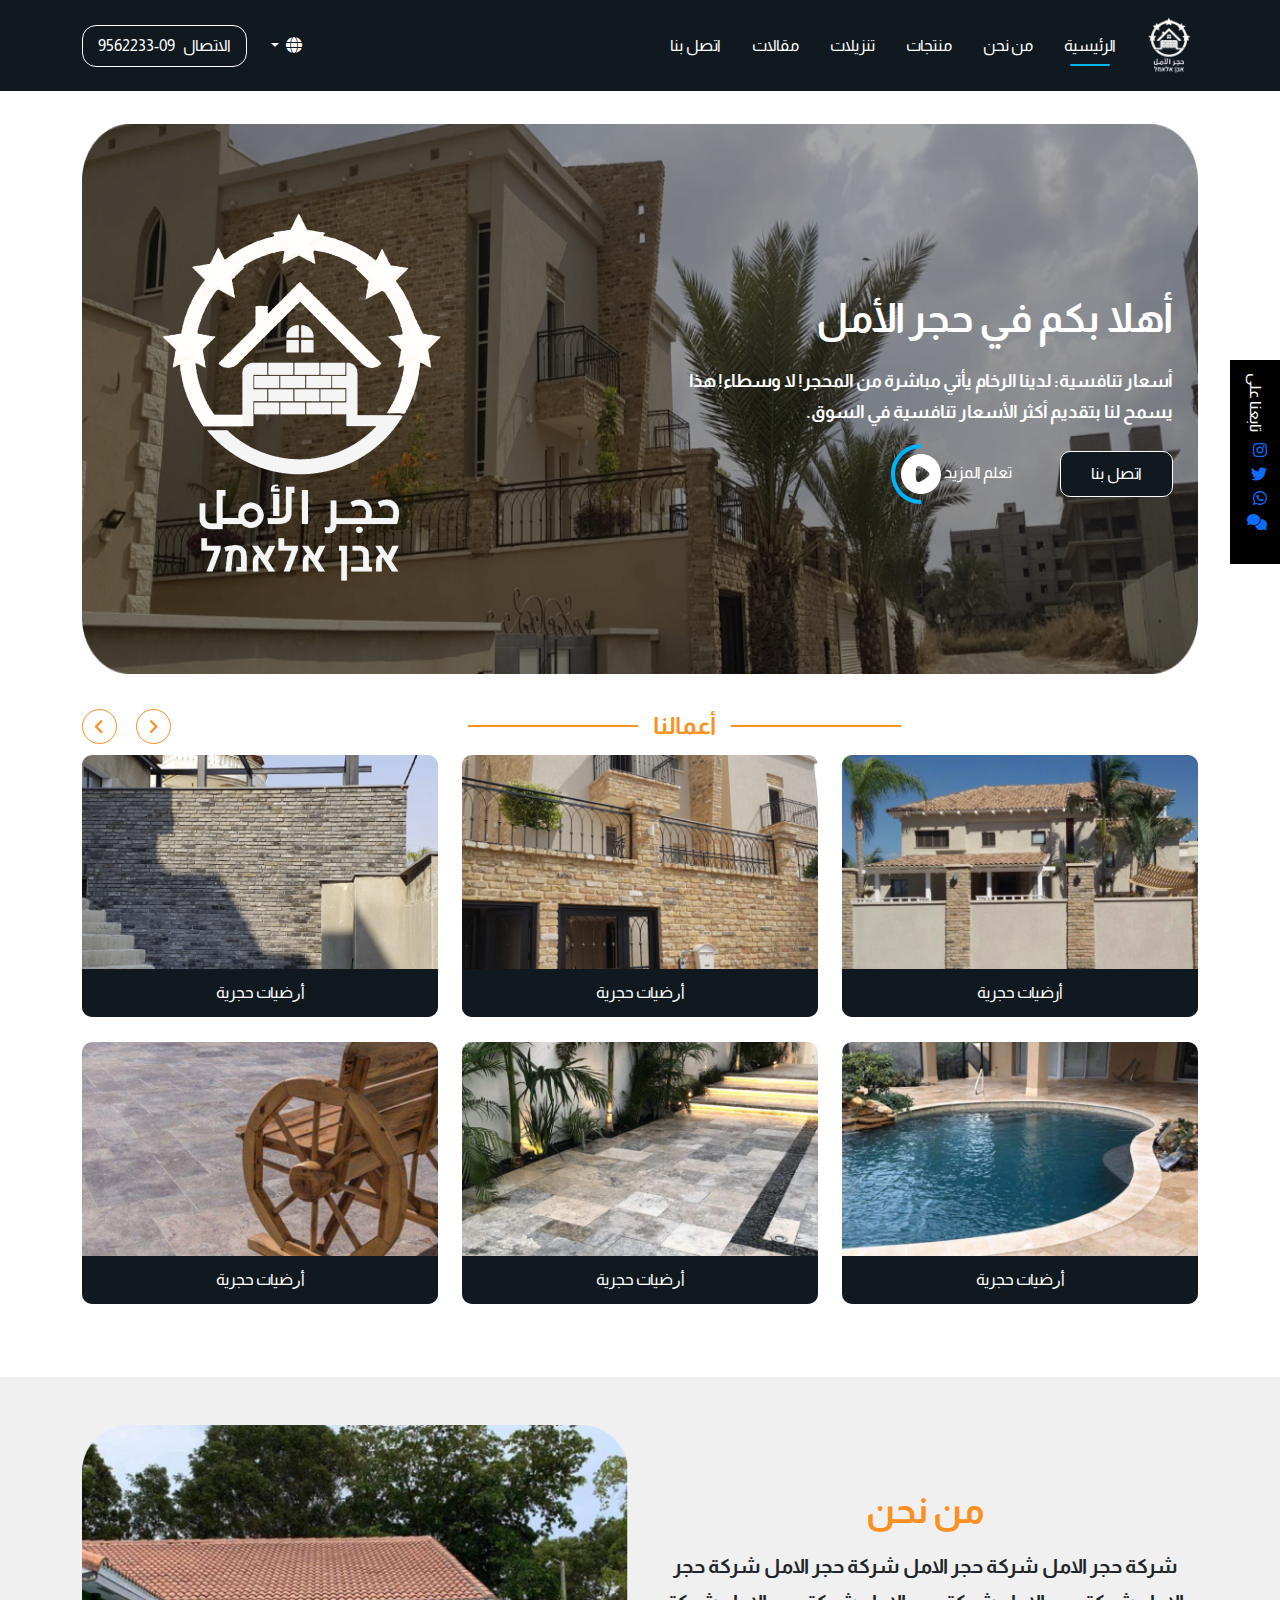
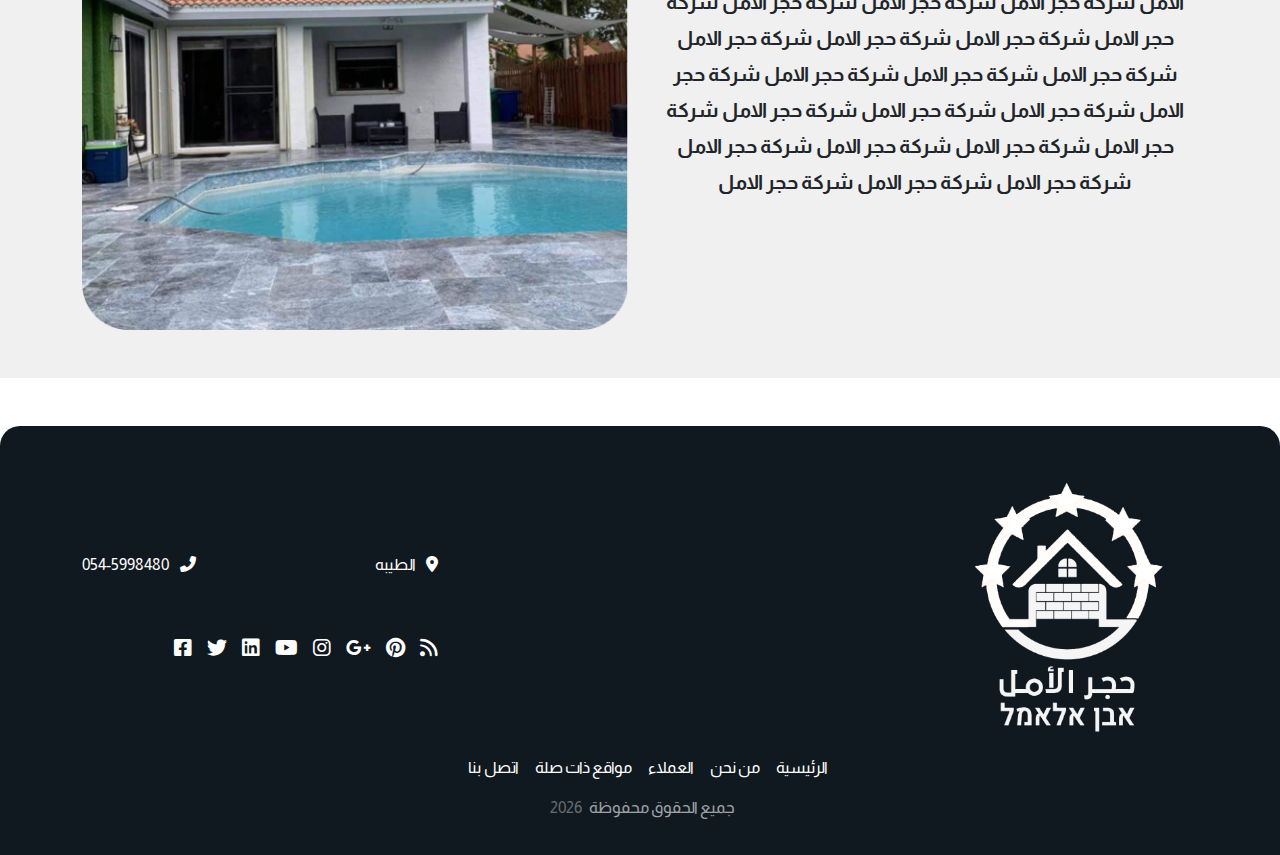
==== index.html @ 5de9606b "new" ====
<!DOCTYPE html>
<html lang="ar">

<head>
    <meta charset="UTF-8">
    <meta http-equiv="X-UA-Compatible" content="IE=edge">
    <meta name="viewport" content="width=device-width, initial-scale=1.0">
    <title>حجر الأمل</title>
    <link rel="stylesheet" href="css/all.min.css">
    <link rel="stylesheet" href="css/bootstrap.rtl.min.css">
    <link rel="stylesheet" href="css/style.css">
</head>

<body>


    <!--  ==================== Fixed Follow Menu ===================== -->
    <div class="follow-menu">
        <span>تابعنا على</span>
        <ul>
            <li><a href="#"><i class="fab fa-instagram"></i></a></li>
            <li><a href="#"><i class="fab fa-twitter"></i></a></li>
            <li><a href="#"><i class="fab fa-whatsapp"></i></a></li>
            <li><a href="#"><i class="fas fa-comments"></i></a></li>
        </ul>
    </div>

    <!-- ================================ Navbar ================================ -->

    <nav class="navbar navbar-expand-lg fixed-top">
        <div class="container">
            <a href="#" class="navbar-brand">
                <img src="images/navbar_logo.png" alt="">
            </a>
            <button class="navbar-toggler" type="button" data-bs-toggle="collapse" data-bs-target="#navbar"
                aria-controls="navbarSupportedContent" aria-expanded="false" aria-label="Toggle navigation">
                <i class="fas fa-bars text-white"></i>
            </button>
            <div class="collapse navbar-collapse text-lg-start text-center py-3" id="navbar">
                <ul class="navbar-nav">
                    <li class="nav-item"><a href="index.html" class="nav-link active">الرئيسية</a></li>
                    <li class="nav-item"><a href="#" class="nav-link">من نحن</a></li>
                    <li class="nav-item"><a href="#" class="nav-link">منتجات</a></li>
                    <li class="nav-item"><a href="#" class="nav-link">تنزيلات</a></li>
                    <li class="nav-item"><a href="#" class="nav-link">مقالات</a></li>
                    <li class="nav-item"><a href="#" class="nav-link">اتصل بنا</a></li>
                </ul>
                <ul class="navbar-nav ms-lg-auto ms-0 align-items-center">
                    <div class="langs-drop-btn dropdown me-lg-4 me-0  my-lg-0 my-3">
                        <span class="dropdown-toggle" data-bs-toggle="dropdown" id="dropdown-lang">
                            <i class="fa-solid fa-globe"></i>
                        </span>
                        <ul class="langs-drop-list dropdown-menu" aria-labelledby="dropdown-lang">
                            <li><a href="#" class="dropdown-item">ar</a></li>
                            <li><a href="#" class="dropdown-item">En</a></li>
                        </ul>
                    </div>
                    <div class="tel-contact">
                        <span class="me-2">الاتصال</span><span>09-9562233</span>
                    </div>
                </ul>
            </div>
        </div>
    </nav>

    <!-- ======================= Header ======================== -->
    <div class="container">
        <header class="header my-4">
            <div class="row align-items-center ">
                <div class="col-12 col-lg-6">
                    <div class="header-text text-lg-start text-center">
                        <h1 class="text-white fw-bold mb-4">
                            أهلا بكم في حجر الأمل
                        </h1>
                        <p class="text-white">
                            أﺳﻌﺎر ﺗﻨﺎﻓﺴﻴﺔ: ﻟﺪﻳﻨﺎ اﻟﺮﺧﺎم ﻳﺄﺗﻲ ﻣﺒﺎﺷﺮة ﻣﻦ اﻟﻤﺤﺠﺮ!
                            ﻟﺎ وﺳﻄﺎء! ﻫﺬا ﻳﺴﻤﺢ ﻟﻨﺎ ﺑﺘﻘﺪﻳﻢ أﻛﺜﺮ
                            اﻟﺄﺳﻌﺎر ﺗﻨﺎﻓﺴﻴﺔ ﻓﻲ اﻟﺴﻮق.
                        </p>
                        <div class="d-flex header-links justify-content-lg-start justify-content-center align-items-center ">
                            <a href="#" class="me-5">اتصل بنا</a>
                            <a href="#">
                                <span>ﺗﻌﻠﻢ اﻟﻤﺰﻳﺪ</span>
                                <img src="images/learn_more_icon.svg" alt="">
                            </a>
                        </div>
                    </div>
                </div>
                <div class="col-12 col-lg-6">
                    <div class="header-image ">
                        <img src="images/hero_header.png" class="ms-lg-auto ms-0 d-block" alt="">
                    </div>
                </div>
            </div>
        </header>
    </div>


    <!-- ======================== Our Work ======================= -->
    <div class="our-work my-4">
        <div class="container">
            <div class="d-flex flex-md-row flex-column align-items-center ">
                <h3 class="d-flex align-items-center justify-content-center">
                    أعمالنا
                </h3>
                <div class="next-prev-icons my-md-0 my-3">
                    <a href="#" class="me-3"><i class="fa-solid fa-angle-right"></i></a>
                    <a href="#"><i class="fa-solid fa-angle-left"></i></a>
                </div>
            </div>
            <div class="row justify-content-center align-items-center">
                <div class="col-12 col-md-6 col-lg-4">
                    <div class="our-work-box">
                        <img src="images/our_work1.png" alt="">
                        <p>أرضيات ﺣﺠﺮﻳﺔ</p>
                    </div>
                </div>
                <div class="col-12 col-md-6 col-lg-4">
                    <div class="our-work-box">
                        <img src="images/our_work2.png" alt="">
                        <p>أﺭﺿﻴﺎت ﺣﺠﺮﻳﺔ</p>
                    </div>
                </div>
                <div class="col-12 col-md-6 col-lg-4">
                    <div class="our-work-box">
                        <img src="images/our_work3.png" alt="">
                        <p>أﺭﺿﻴﺎت ﺣﺠﺮﻳﺔ</p>
                    </div>
                </div>
                <div class="col-12 col-md-6 col-lg-4">
                    <div class="our-work-box">
                        <img src="images/our_work4.png" alt="">
                        <p>أﺭﺿﻴﺎت ﺣﺠﺮﻳﺔ</p>
                    </div>
                </div>
                <div class="col-12 col-md-6 col-lg-4">
                    <div class="our-work-box">
                        <img src="images/our_work5.png" alt="">
                        <p>أﺭﺿﻴﺎت ﺣﺠﺮﻳﺔ</p>
                    </div>
                </div>
                <div class="col-12 col-md-6 col-lg-4">
                    <div class="our-work-box">
                        <img src="images/our_work6.png" alt="">
                        <p>أﺭﺿﻴﺎت ﺣﺠﺮﻳﺔ</p>
                    </div>
                </div>
            </div>
        </div>
    </div>


    <!-- ========================= About Us =========================== -->
    <div class="about-us my-5 py-5">
        <div class="container">
            <div class="row">
                <div class="col-12 col-md-6">
                    <div class="about-us-text text-center">
                        <h3 class="mt-5 pt-3 mb-3">
                            من نحن
                        </h3>
                        <p>
                            ﺷﺮﻛﺔ ﺣﺠﺮ اﻟﺎﻣﻞ ﺷﺮﻛﺔ ﺣﺠﺮ اﻟﺎﻣﻞ ﺷﺮﻛﺔ ﺣﺠﺮ اﻟﺎﻣﻞ ﺷﺮﻛﺔ ﺣﺠﺮ اﻟﺎﻣﻞ ﺷﺮﻛﺔ ﺣﺠﺮ اﻟﺎﻣﻞ ﺷﺮﻛﺔ ﺣﺠﺮ اﻟﺎﻣﻞ
                            ﺷﺮﻛﺔ ﺣﺠﺮ اﻟﺎﻣﻞ ﺷﺮﻛﺔ ﺣﺠﺮ اﻟﺎﻣﻞ ﺷﺮﻛﺔ ﺣﺠﺮ اﻟﺎﻣﻞ ﺷﺮﻛﺔ ﺣﺠﺮ اﻟﺎﻣﻞ ﺷﺮﻛﺔ ﺣﺠﺮ اﻟﺎﻣﻞ ﺷﺮﻛﺔ ﺣﺠﺮ اﻟﺎﻣﻞ
                            ﺷﺮﻛﺔ ﺣﺠﺮ اﻟﺎﻣﻞ ﺷﺮﻛﺔ ﺣﺠﺮ اﻟﺎﻣﻞ ﺷﺮﻛﺔ ﺣﺠﺮ اﻟﺎﻣﻞ ﺷﺮﻛﺔ ﺣﺠﺮ اﻟﺎﻣﻞ ﺷﺮﻛﺔ ﺣﺠﺮ اﻟﺎﻣﻞ ﺷﺮﻛﺔ ﺣﺠﺮ اﻟﺎﻣﻞ
                            ﺷﺮﻛﺔ ﺣﺠﺮ اﻟﺎﻣﻞ ﺷﺮﻛﺔ ﺣﺠﺮ اﻟﺎﻣﻞ ﺷﺮﻛﺔ ﺣﺠﺮ اﻟﺎﻣﻞ ﺷﺮﻛﺔ ﺣﺠﺮ اﻟﺎﻣﻞ ﺷﺮﻛﺔ ﺣﺠﺮ اﻟﺎﻣﻞ ﺷﺮﻛﺔ ﺣﺠﺮ اﻟﺎﻣﻞ
                            ﺷﺮﻛﺔ ﺣﺠﺮ اﻟﺎﻣﻞ
                        </p>
                    </div>
                </div>
                <div class="col-12 col-md-6 align-self-center">
                    <div class="about-us-image">
                        <img src="images/aboutus_hero.png" alt="">
                    </div>
                </div>
            </div>
        </div>
    </div>

    <!-- ========================== Footer ============================= -->
    <footer class="footer mt-5 ">
        <div class="container">
            <div class="row align-items-center">
                <div class="col-12 col-lg-3">
                    <img src="images/hero_header.png"  class="footer-logo" alt="">
                </div>
                <div class="col-12 col-lg-4  ms-auto">
                    <div class="contact-social">
                        <div class="address text-white d-flex flex-md-row flex-column">
                            <div>
                                <i class="fas fa-location-dot me-2"></i>
                                <span>الطيبه</span>
                            </div>
                            <div class="ms-md-auto  my-3 my-md-0">
                                <i class="fas fa-phone-flip me-2"></i>
                                <span>
                                    054-5998480
                                </span>
                            </div>
                        </div>
                        <div class="social-icons-footer mt-5 pt-2">
                            <a href="#"><i class="fas fa-rss"></i></a>
                            <a href="#"><i class="fab fa-pinterest"></i></a>
                            <a href="#"><i class="fab fa-google-plus-g"></i></a>
                            <a href="#"><i class="fab fa-instagram"></i></a>
                            <a href="#"><i class="fab fa-youtube"></i></a>
                            <a href="#"><i class="fab fa-linkedin"></i></a>
                            <a href="#"><i class="fab fa-twitter"></i></a>
                            <a href="#"><i class="fab fa-facebook-square"></i></a>
                        </div>
                    </div>
                </div>
            </div>
            <div class="footer-nav-list ">
                <ul class="d-flex flex-md-row flex-column justify-content-center">
                    <li class="me-md-3 me-0  mt-lg-0 mt-3"><a href="#">الرئيسية </a></li>
                    <li  class="me-md-3 me-0 mt-lg-0 mt-3"><a href="#">من نحن </a></li>
                    <li  class="me-md-3 me-0 mt-lg-0 mt-3"><a href="#">العملاء</a></li>
                    <li  class="me-md-3 me-0 mt-lg-0 mt-3"><a href="#">مواقع ذات صلة</a></li>
                    <li  class="me-md-3 me-0 mt-lg-0 mt-3"><a href="#">اتصل بنا</a></li>
                </ul>
            </div>
            <div class="copyrights text-center text-white">
                <span>
                    جميع الحقوق محفوظة <span id="this-year" class="mx-1"></span>
                </span>
            </div>
        </div>
    </footer>

    <script src="js/bootstrap.min.js"></script>
    <script src="js/script.js"></script>
</body>

</html>
---- css/style.css ----
/* ======================= Fonts ========================== */
@font-face {
  font-family: "Almarai";
  src: url("../fonts/Almarai-Bold.woff2") format("woff2"),
    url("../fonts/Almarai-Bold.woff") format("woff");
  font-weight: bold;
  font-style: normal;
  font-display: swap;
}

@font-face {
  font-family: "Almarai";
  src: url("../fonts/Almarai-ExtraBold.woff2") format("woff2"),
    url("../fonts/Almarai-ExtraBold.woff") format("woff");
  font-weight: 900;
  font-style: normal;
  font-display: swap;
}

@font-face {
  font-family: "Almarai";
  src: url("../fonts/Almarai-Light.woff2") format("woff2"),
    url("../fonts/Almarai-Light.woff") format("woff");
  font-weight: 300;
  font-style: normal;
  font-display: swap;
}

@font-face {
  font-family: "Almarai";
  src: url("../fonts/Almarai-Regular.woff2") format("woff2"),
    url("../fonts/Almarai-Regular.woff") format("woff");
  font-weight: normal;
  font-style: normal;
  font-display: swap;
}

* {
  margin: 0;
  padding: 0;
  box-sizing: border-box;
}

body {
  direction: rtl;
  font-family: "almarai" , "sans-serif";
  padding-top: 100px; 

}

img {
  max-width: 100%;
}

input:focus,
textarea:focus,
select:focus {
  outline: none;
}

ul {
  list-style: none;
  padding: 0;
}

a {
  text-decoration: none;
}


/* ================= Fixed Follow Menu ================== */
.follow-menu{
  position: fixed;
  right:0;
  background-color: #000000;
  color:#fff;
  padding:13px;
  right:0;
  top:40%;

}

.follow-menu span{
  writing-mode: vertical-lr;
}
/* ================= Navbar ================== */
.navbar{
  background-color: #101820;
  color:#fff;
}

.navbar-brand img{
  width:58px;
}

.navbar-toggler:focus{
  box-shadow: none;
}

.nav-link{
  color:#fff;
  transition: 0.4s color;
  position: relative;
}

.nav-link:focus{
  color: #fff;
}

.nav-link:hover{
  color:#FA9021
}

@media(max-width:767px){
  .nav-item:not(:last-of-type) .nav-link{
    margin-bottom: 15px;
  }
}

@media(min-width:768px){
  .nav-item:not(:last-of-type) .nav-link{
    margin-left: 15px;
  }
}


.nav-link.active::after{
  content:"";
  width:40px;
  height: 2px;
  border-radius: 2px;
  background-color: #00B3FF;
  position: absolute;
  display: block;
  left:50%;
  bottom: 0px;
  transform: translateX(-50%);
}

.langs-drop-btn span{
  cursor: pointer;
}


.langs-drop-list{
  right:auto !important;
  left: 50%;
  transform: translateX(-50%);
}


.dropdown-menu{
  background-color: #101820;
  color:#fff;
  box-shadow: 0 0 10px rgba(255, 255, 255, 0.164);
}

@media(max-width:991px){
  .navbar-nav .dropdown-menu{
    position: absolute;
  }
}

.dropdown-toggle{
  transition: 0.2s ;
}

.dropdown-toggle:hover{
  color:#FA9021
}

.dropdown-item{
  transition: 0.2s;
  color:#fff;
}

.dropdown-item:focus,.dropdown-item:hover{
  color:#fff;
  background-color: #FA9021;
}

.tel-contact{
  border: 1px solid #fff;
  border-radius: 14px;
  padding:8px 15px;
}


/* =================== Header ===================== */


.header{
  background: url("../images/header_back.png") no-repeat ;
  background-size: 100% 100%;
  padding: 25px;
}

@media(max-width:991px){
  .header{
    border-radius: 100px;
    padding: 32px;
  }
}

.header .row{
  min-height: 500px;
}

.header-text p{
  line-height: 1.7;
  font-size: 18px;
  font-weight: 700;
}

.header-links a{
  color:#fff
}

.header-links a:first-of-type{
  background-color: #101820;;
  border:1px solid #fff;
  border-radius: 10px;
  padding:10px 30px;
  transition: 0.2s;
}

.header-links a:first-of-type:hover{
  background-color: #FA9021;
}

/* =========================  Our Work ====================== */


.our-work h3{
  color:#FA9021;
  font-weight: 700;
  font-size: 24px;
  margin:14px auto;
  
}

.our-work h3::before,.our-work h3::after{
  content:"";
  width:170px;
  height: 2px;
  max-width: 95%;
  background-color: #FA9021;
  margin:0 15px
}

.next-prev-icons a{
  color:#FA9021;
  width:35px;
  height:35px;
  display: inline-flex;
  border-radius: 50%;
  border: 1px solid #FA9021;
  align-items: center;
  justify-content: center;
  font-size: 17px;
}

.our-work-box{
  position: relative;
  overflow: hidden;
  border-radius: 10px;
  margin-bottom: 25px;
}

.our-work-box img{
  max-height: 100%;
  width: 100%;
}

.our-work-box p{
  position: absolute;
  bottom:-16px;
  background-color: #101820;
  padding:12px;
  color:#fff;
  text-align: center;
  width:100%;
}


/* ========================== About US ===================== */
.about-us{
  background: rgb(221 220 220 / 44%);
}

.about-us-text h3{
  color:#FA9021;
  font-size: 36px;
  font-weight: 700;
}

.about-us-text p{
  line-height: 1.8;
  font-size: 20px;
  font-weight: 700;
}

/* =========================== Footer ==================== */
.footer{
  background-color: #101820;
  border-radius: 20px 20px 0 0 ;
  padding:35px 20px
}

@media(max-width:767px){
  .footer-logo{
    margin:10px auto;
    width:220px;
  }
}

.footer-logo{
  display: block;
}




.footer  a{
  color:#fff;
}

.social-icons-footer a {
  font-size: 20px;
  transition: 0.2s;
}

.social-icons-footer a:hover{
  color:#FA9021
}

.social-icons-footer a:not(:last-of-type){
  margin-left: 12px;
}

.copyrights span{
  opacity: 60%;
  color:#fff;
}


/* =========================== Contact Page ======================= */




.contact h2{
  font-weight: 700;
  font-size: 30px;
}

@media(max-width:767px){
  .contact h2{
    font-size: 22px;
    white-space: nowrap;
  }
}

.contact h2::before, .contact h2::after{
  content:"";
  display: block;
  height: 1.5px;
  background-color: #000000;
  width:40%
}

.contact h2::before{
  margin-left: auto;
}


.contact h2::after{
  margin-right: auto;
}

@media(max-width:767px){
  .contact-box{
    max-width: 92%;
    margin-right: auto;
    margin-left: auto;
  }
}

.contact-box{
  max-width:940px
}

.contact-form{
  width:95%;
  margin-top: 35px;
  margin-right: auto;
  margin-left: auto;
}

.contact-means{
  width:95%;
  margin-right: auto;
  margin-left: auto;
}

.contact-form input , .contact-form label , .contact-form select   ,.contact-form textarea {
  display: block;
  width:100%;
  margin-bottom: 15px;
}

.contact-form label{
  margin-bottom: 5px;
  font-weight: 700;
  font-size: 16px;
}

.contact-form select , .contact-form input   , .contact-form textarea{
  padding:7px 12px;
  border:1px solid #C4C4C4;
  border-radius: 7px;
}

.contact-form textarea{
  min-height: 100px;
  resize: none;
  overflow-y: auto;
}

.contact-form button{
  color:#fff;
  display: block;
  width:100%;
  background-color: #000000;
  font-size: 18px;
  font-weight: 700;
  border:1px solid #000;
  padding:7px 0;
  border-radius: 3px;
  transition: 0.3s ;
  margin-top: 30px;
}

.contact-form button:hover{
  background-color: #fff;
  color:#000;
}

.contact-means h4{
  font-size: 20px;
  font-weight: 700;
  margin-bottom: 15px;
}

.contact-means li{
  margin-bottom: 13px;
}


.contact-means ul i{
  margin-left: 14px;
  width: 45px;
  height: 45px;
  border-radius: 50%;
  background-color: #F3F3F3;
  display: inline-flex;
  align-items: center;
  justify-content: center;
  font-size: 20px;
}

.contact-means ul span{
  font-size: 18px;
  font-weight: 400;
}

.location-map{
  border-radius: 15px;
  height: 250px;
}


/* ====================== Products page ======================= */


.products h2{
  font-size: 64px;
  font-weight: 700;
}

p.products-desc-text{
  font-size: 18px;
  font-weight: 700;
}

.carousel-inner{
  border-radius: 15px;
}

.carousel-control-prev,.carousel-control-next{
  background-color: #C4C4C4;
  width:40px;
  height:40px;
  border-radius: 50%;
  top: 50%;
  transform: translateY(-50%);
}


.carousel-control-prev{
  right: 10px;
}

.carousel-control-next{
  left: 10px;
}


.more-example-box{
  height: 260px;
  margin-bottom: 30px;
}

.more-example-box img{
  min-height: 100%;
}
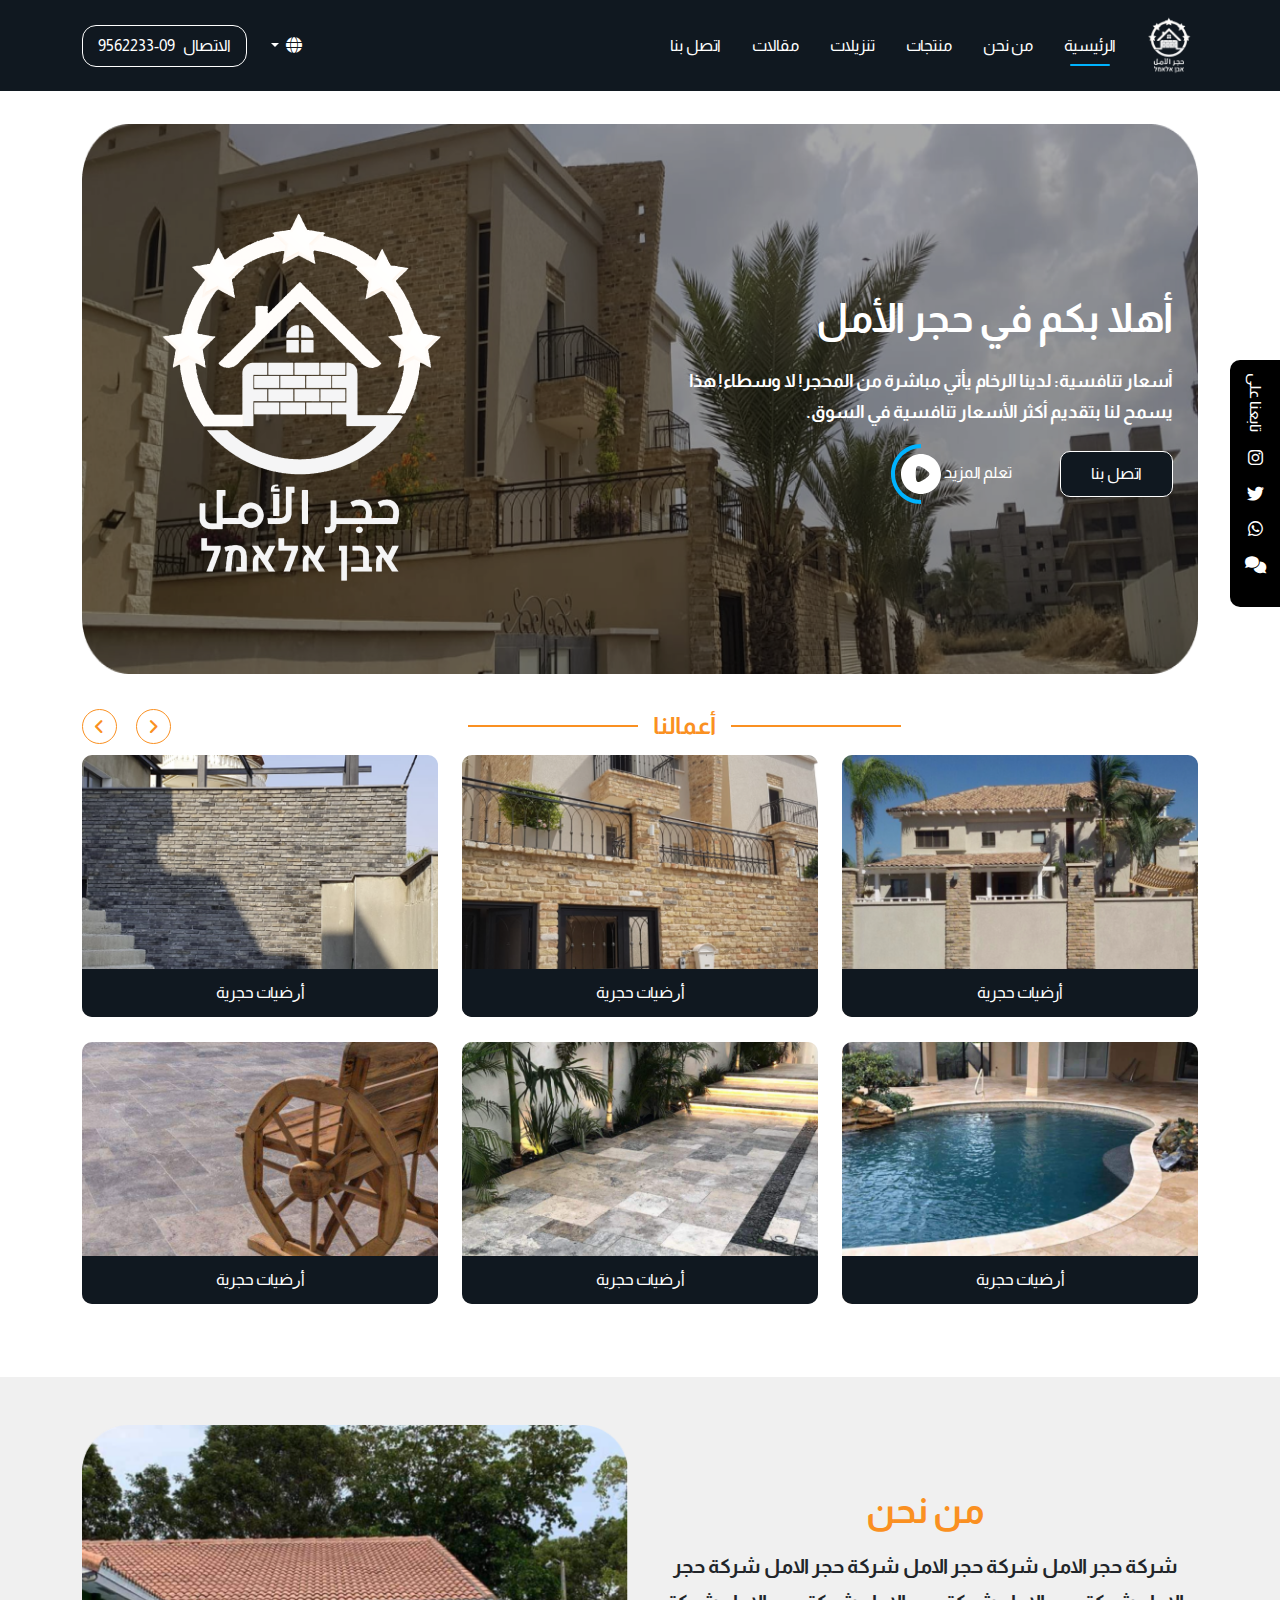
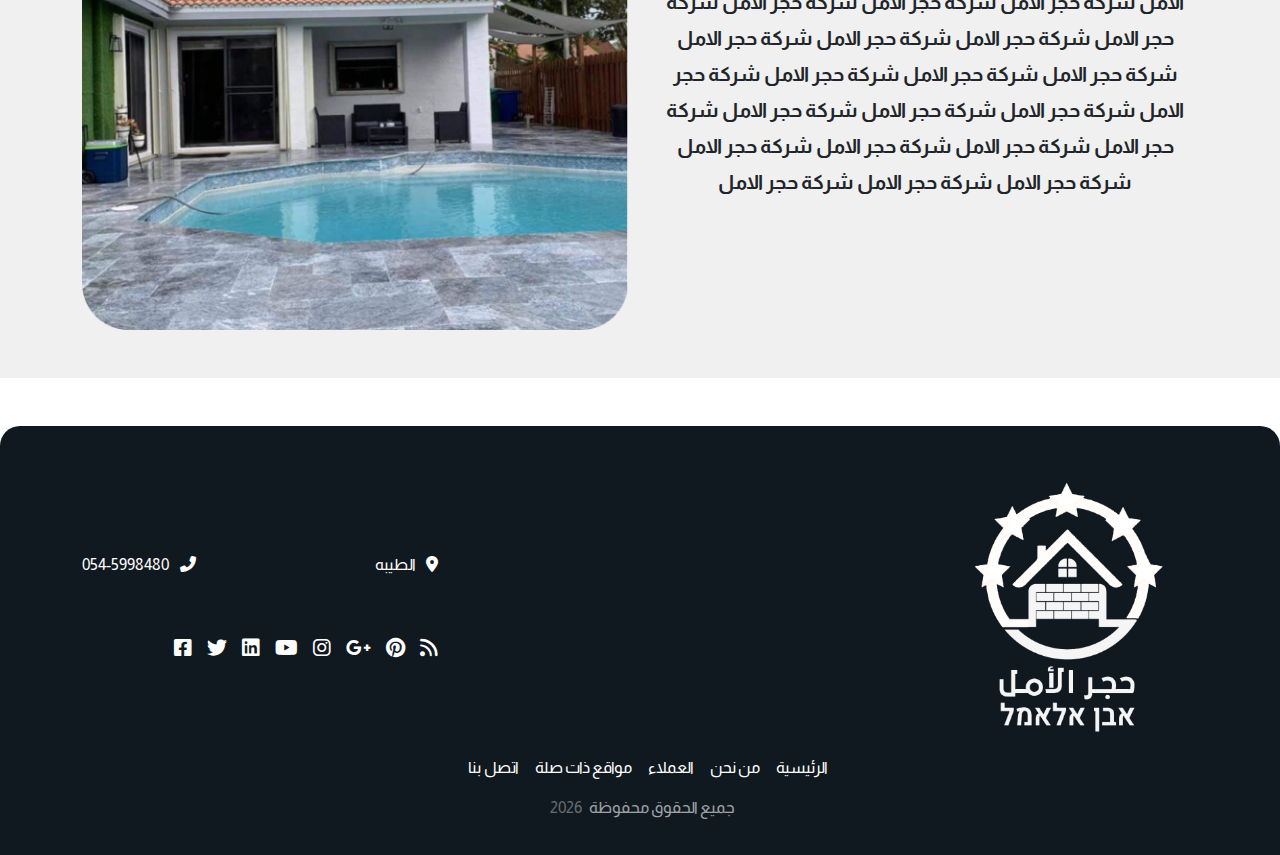
==== commit 7c33775a: "new" ====
--- a/index.html
+++ b/index.html
@@ -36,7 +36,7 @@
                 aria-controls="navbarSupportedContent" aria-expanded="false" aria-label="Toggle navigation">
                 <i class="fas fa-bars text-white"></i>
             </button>
-            <div class="collapse navbar-collapse text-lg-start text-center py-3" id="navbar">
+            <div class="collapse navbar-collapse text-lg-start text-center " id="navbar">
                 <ul class="navbar-nav">
                     <li class="nav-item"><a href="index.html" class="nav-link active">الرئيسية</a></li>
                     <li class="nav-item"><a href="#" class="nav-link">من نحن</a></li>
--- a/css/style.css
+++ b/css/style.css
@@ -71,17 +71,42 @@
 /* ================= Fixed Follow Menu ================== */
 .follow-menu{
   position: fixed;
-  right:0;
+  border-radius: 10px 0px 0px 10px;
   background-color: #000000;
-  color:#fff;
-  padding:13px;
-  right:0;
-  top:40%;
-
+  color: #fff;
+  padding: 13px;
+  right: 0;
+  top: 40%;
+  display: flex;
+  flex-direction: column;
+  justify-content: center;
+  z-index: 333;
 }
 
 .follow-menu span{
   writing-mode: vertical-lr;
+  margin-bottom: 14px;
+}
+
+
+
+.follow-menu ul{
+  display: flex;
+  flex-direction: column;
+  justify-content: center;
+  text-align: center;
+}
+
+.follow-menu a{
+  color:#fff;
+  font-size: 17px;
+  display: block;
+}
+
+
+
+.follow-menu ul li:not(:last-of-type) a{
+  padding-bottom: 10px;
 }
 /* ================= Navbar ================== */
 .navbar{
@@ -239,6 +264,8 @@
   
 }
 
+
+
 .our-work h3::before,.our-work h3::after{
   content:"";
   width:170px;
@@ -246,6 +273,12 @@
   max-width: 95%;
   background-color: #FA9021;
   margin:0 15px
+}
+
+@media(max-width:767px){
+  .our-work h3::before,.our-work h3::after{
+    display: none;
+  }
 }
 
 .next-prev-icons a{
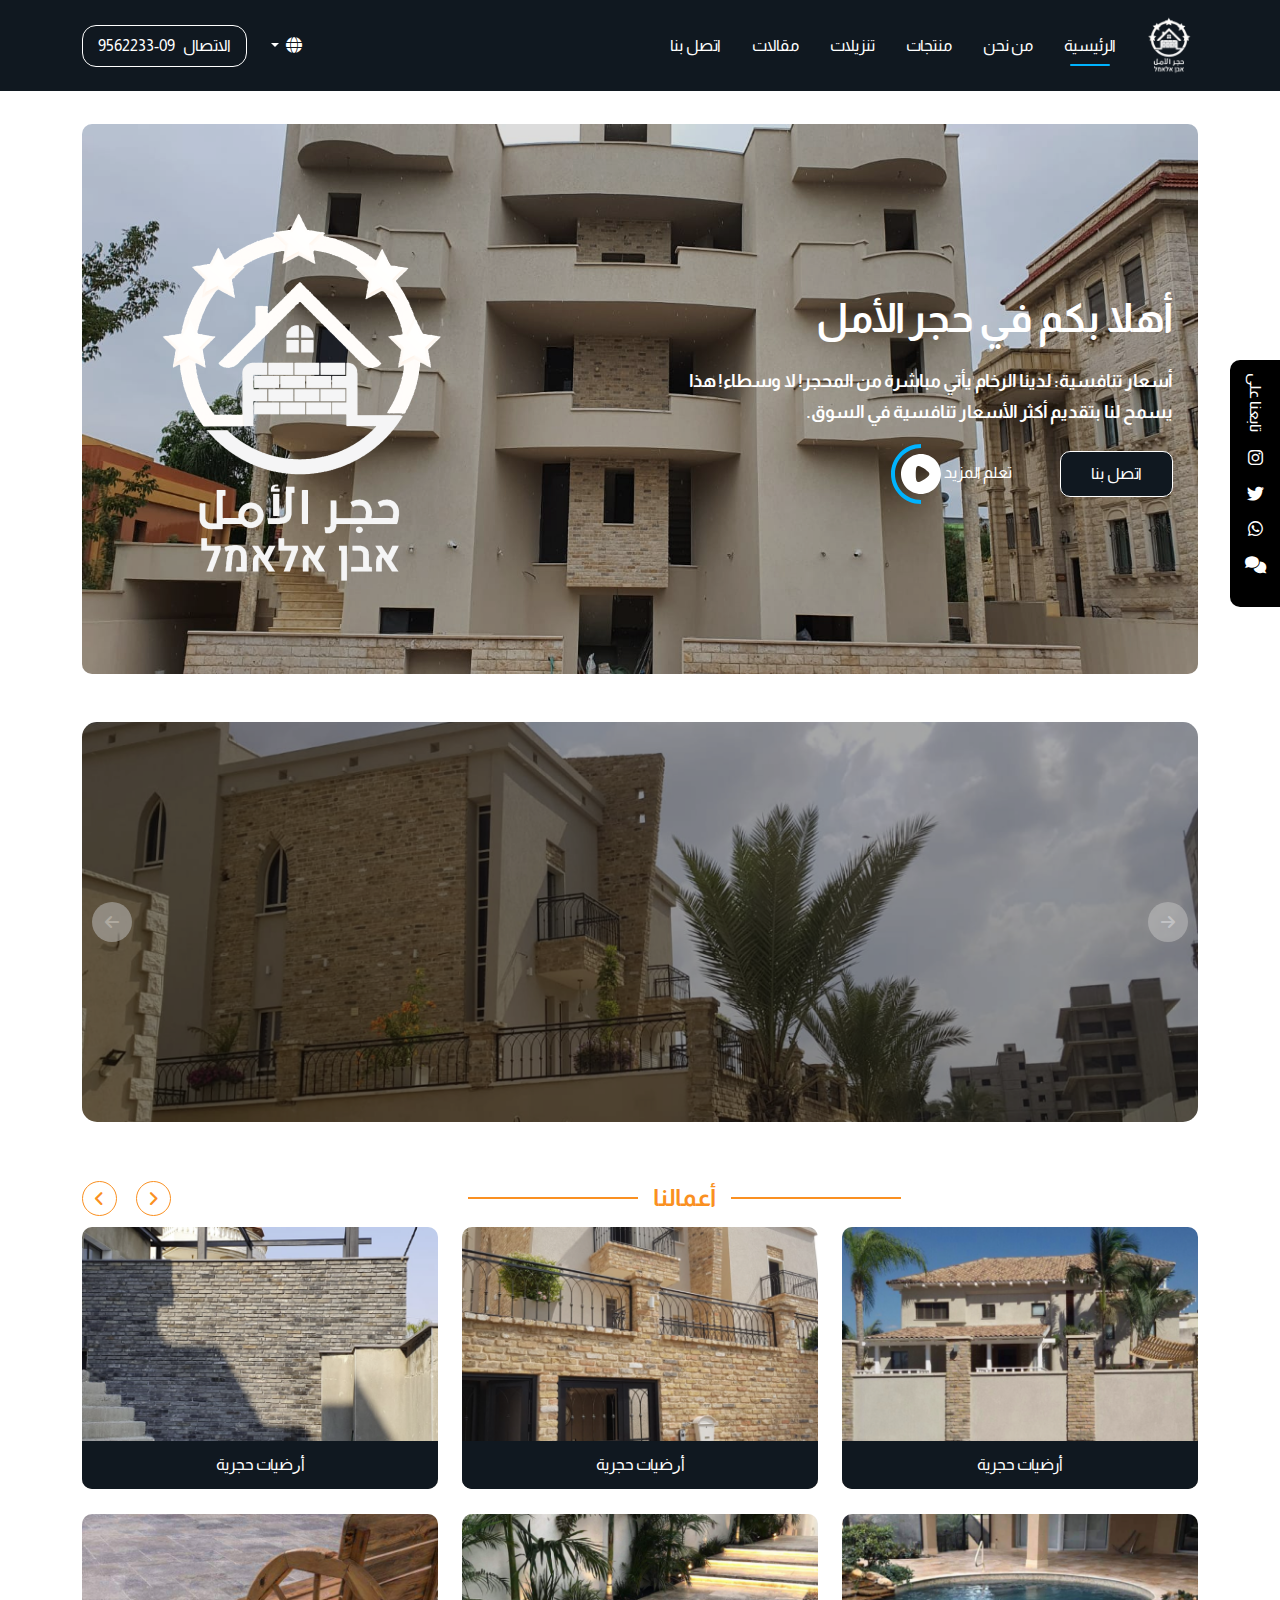
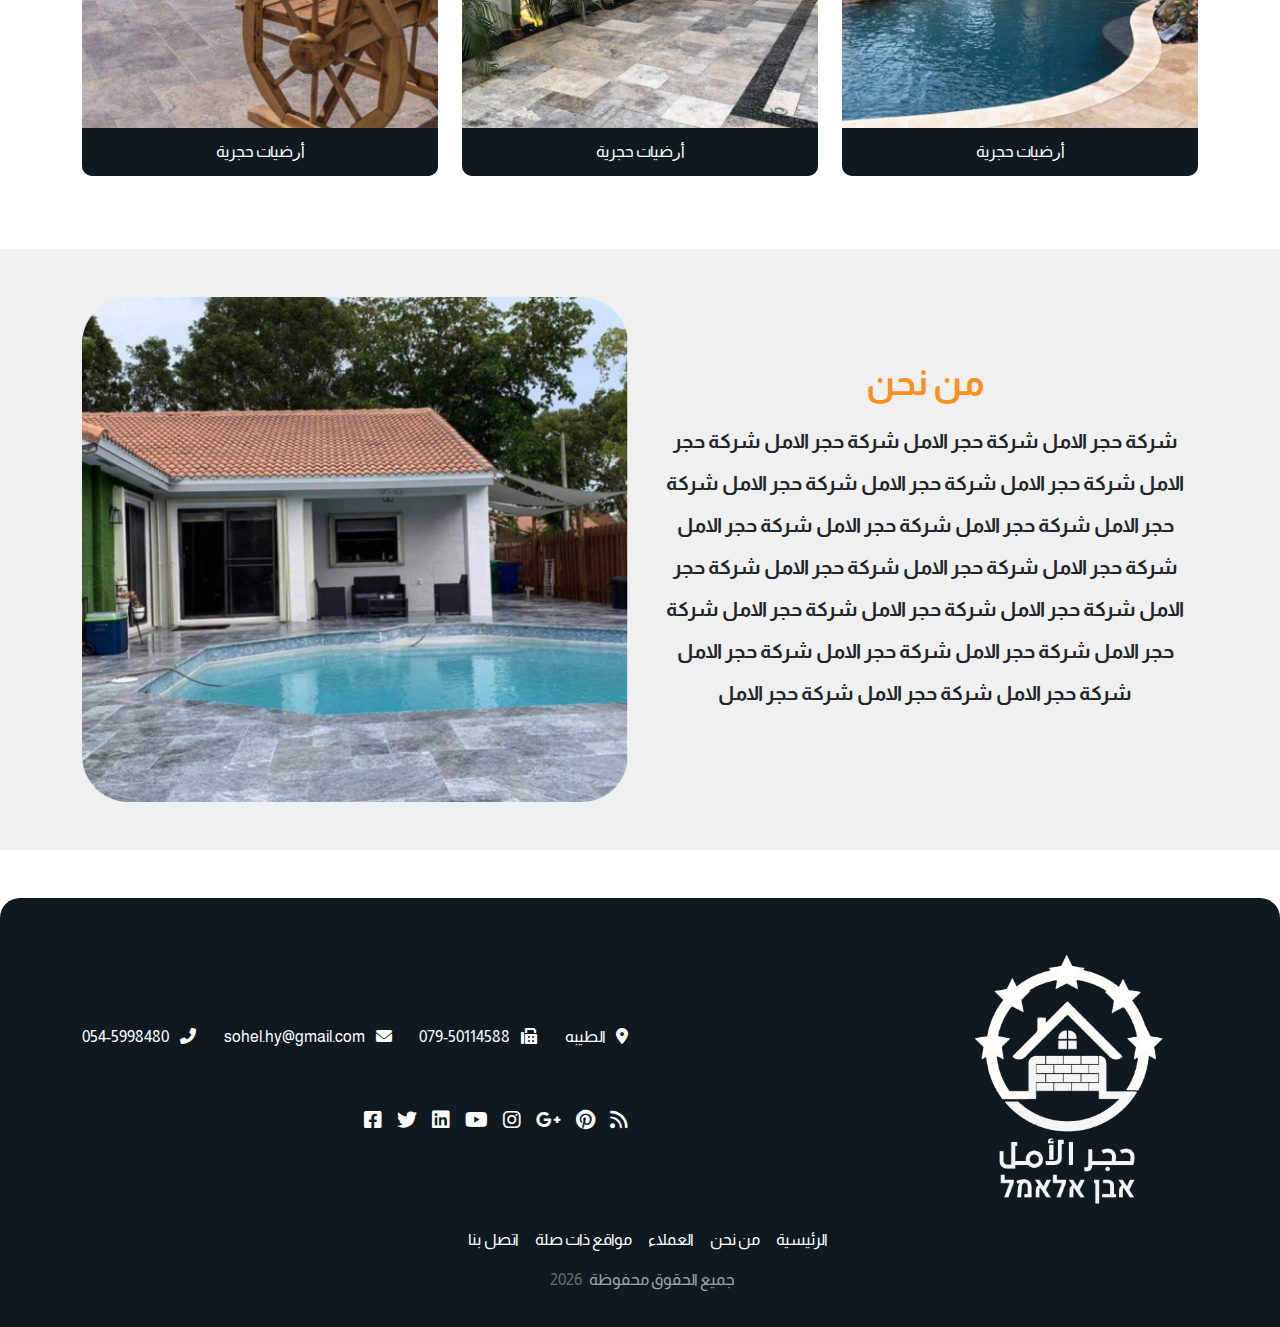
==== commit 35bd0f0f: "new changes" ====
--- a/index.html
+++ b/index.html
@@ -77,7 +77,8 @@
                             ﻟﺎ وﺳﻄﺎء! ﻫﺬا ﻳﺴﻤﺢ ﻟﻨﺎ ﺑﺘﻘﺪﻳﻢ أﻛﺜﺮ
                             اﻟﺄﺳﻌﺎر ﺗﻨﺎﻓﺴﻴﺔ ﻓﻲ اﻟﺴﻮق.
                         </p>
-                        <div class="d-flex header-links justify-content-lg-start justify-content-center align-items-center ">
+                        <div
+                            class="d-flex header-links justify-content-lg-start justify-content-center align-items-center ">
                             <a href="#" class="me-5">اتصل بنا</a>
                             <a href="#">
                                 <span>ﺗﻌﻠﻢ اﻟﻤﺰﻳﺪ</span>
@@ -96,6 +97,30 @@
     </div>
 
 
+    <!-- ======================= Carousel ===================== -->
+    <div class="container my-5">
+        <div id="carousel" class="carousel slide " data-bs-ride="carousel" data-bs-direction="left">
+            <div class="carousel-inner ">
+                <div class="carousel-item active overflow-hidden">
+                    <img src="images/carousel_1.png" class="d-block w-100" alt="...">
+                </div>
+                <div class="carousel-item overflow-hidden">
+                    <img src="images/carousel_1.png" class="d-block w-100" alt="...">
+                </div>
+                <div class="carousel-item overflow-hidden">
+                    <img src="images/carousel_1.png" class="d-block w-100" alt="...">
+                </div>
+            </div>
+            <button class="carousel-control-prev" type="button" data-bs-target="#carousel" data-bs-slide="prev">
+                <i class="fas fa-arrow-right" aria-hidden="true"></i>
+                <span class="visually-hidden">Previous</span>
+            </button>
+            <button class="carousel-control-next" type="button" data-bs-target="#carousel" data-bs-slide="next">
+                <i class="fas fa-arrow-left" aria-hidden="true"></i>
+                <span class="visually-hidden">Next</span>
+            </button>
+        </div>
+    </div>
     <!-- ======================== Our Work ======================= -->
     <div class="our-work my-4">
         <div class="container">
@@ -182,14 +207,26 @@
         <div class="container">
             <div class="row align-items-center">
                 <div class="col-12 col-lg-3">
-                    <img src="images/hero_header.png"  class="footer-logo" alt="">
-                </div>
-                <div class="col-12 col-lg-4  ms-auto">
+                    <img src="images/hero_header.png" class="footer-logo" alt="">
+                </div>
+                <div class="col-12 col-lg-6  ms-auto">
                     <div class="contact-social">
                         <div class="address text-white d-flex flex-md-row flex-column">
                             <div>
                                 <i class="fas fa-location-dot me-2"></i>
                                 <span>الطيبه</span>
+                            </div>
+                            <div class="ms-md-auto  my-3 my-md-0">
+                                <i class="fas fa-fax me-2"></i>
+                                <span>
+                                    079-50114588
+                                </span>
+                            </div>
+                            <div class="ms-md-auto  my-3 my-md-0">
+                                <i class="fas fa-envelope me-2"></i>
+                                <span>
+                                    sohel.hy@gmail.com
+                                </span>
                             </div>
                             <div class="ms-md-auto  my-3 my-md-0">
                                 <i class="fas fa-phone-flip me-2"></i>
@@ -214,10 +251,10 @@
             <div class="footer-nav-list ">
                 <ul class="d-flex flex-md-row flex-column justify-content-center">
                     <li class="me-md-3 me-0  mt-lg-0 mt-3"><a href="#">الرئيسية </a></li>
-                    <li  class="me-md-3 me-0 mt-lg-0 mt-3"><a href="#">من نحن </a></li>
-                    <li  class="me-md-3 me-0 mt-lg-0 mt-3"><a href="#">العملاء</a></li>
-                    <li  class="me-md-3 me-0 mt-lg-0 mt-3"><a href="#">مواقع ذات صلة</a></li>
-                    <li  class="me-md-3 me-0 mt-lg-0 mt-3"><a href="#">اتصل بنا</a></li>
+                    <li class="me-md-3 me-0 mt-lg-0 mt-3"><a href="#">من نحن </a></li>
+                    <li class="me-md-3 me-0 mt-lg-0 mt-3"><a href="#">العملاء</a></li>
+                    <li class="me-md-3 me-0 mt-lg-0 mt-3"><a href="#">مواقع ذات صلة</a></li>
+                    <li class="me-md-3 me-0 mt-lg-0 mt-3"><a href="#">اتصل بنا</a></li>
                 </ul>
             </div>
             <div class="copyrights text-center text-white">
--- a/css/style.css
+++ b/css/style.css
@@ -88,6 +88,11 @@
   margin-bottom: 14px;
 }
 
+@media(max-width:767px){
+  .follow-menu span{
+    display: none;
+  }
+}
 
 
 .follow-menu ul{
@@ -215,20 +220,35 @@
 
 
 .header{
-  background: url("../images/header_back.png") no-repeat ;
+  background: url("../images/header_back.jpeg") no-repeat ;
   background-size: 100% 100%;
   padding: 25px;
+  border-radius: 10px;
+  position: relative;
+  overflow: hidden;
+}
+
+.header::after{
+  content:"";
+  position: absolute;
+  left:0;
+  top:0;
+  width:100%;
+  height:100%;
+  background-color: rgba(0, 0, 0, 0.137);
+  z-index: 1;
 }
 
 @media(max-width:991px){
   .header{
-    border-radius: 100px;
     padding: 32px;
   }
 }
 
 .header .row{
   min-height: 500px;
+  position: relative;
+  z-index: 333;
 }
 
 .header-text p{
@@ -328,9 +348,17 @@
 }
 
 .about-us-text p{
-  line-height: 1.8;
+  line-height: 2.1;
   font-size: 20px;
   font-weight: 700;
+}
+
+@media(max-width:767px){
+  .about-us-text p{
+    line-height: 1.8;
+    font-size: 17px;
+    font-weight: 600;
+  }
 }
 
 /* =========================== Footer ==================== */
@@ -521,6 +549,13 @@
   font-weight: 700;
 }
 
+@media(max-width:767px){
+  .products h2{
+    font-size: 30px;
+  }
+  
+}
+
 p.products-desc-text{
   font-size: 18px;
   font-weight: 700;
@@ -540,6 +575,10 @@
 }
 
 
+.carousel-item{
+  max-height: 400px;
+}
+
 .carousel-control-prev{
   right: 10px;
 }
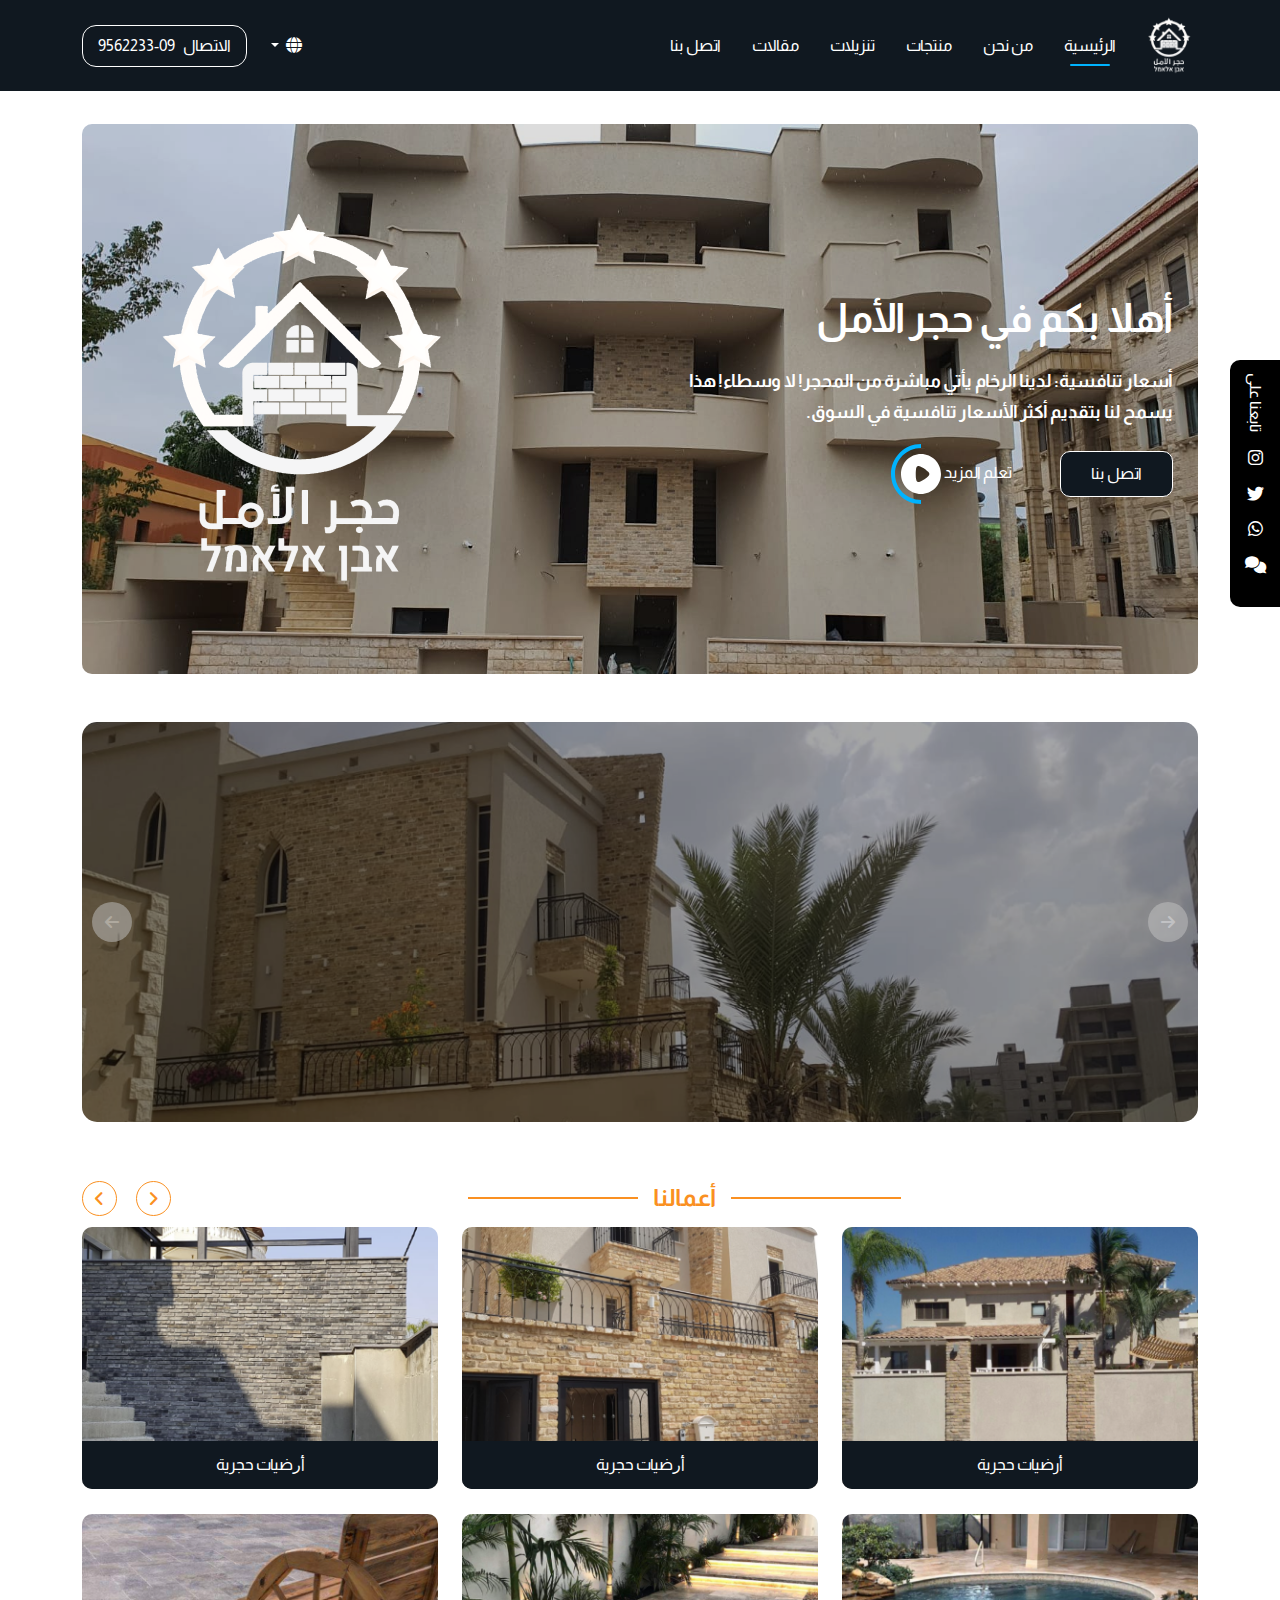
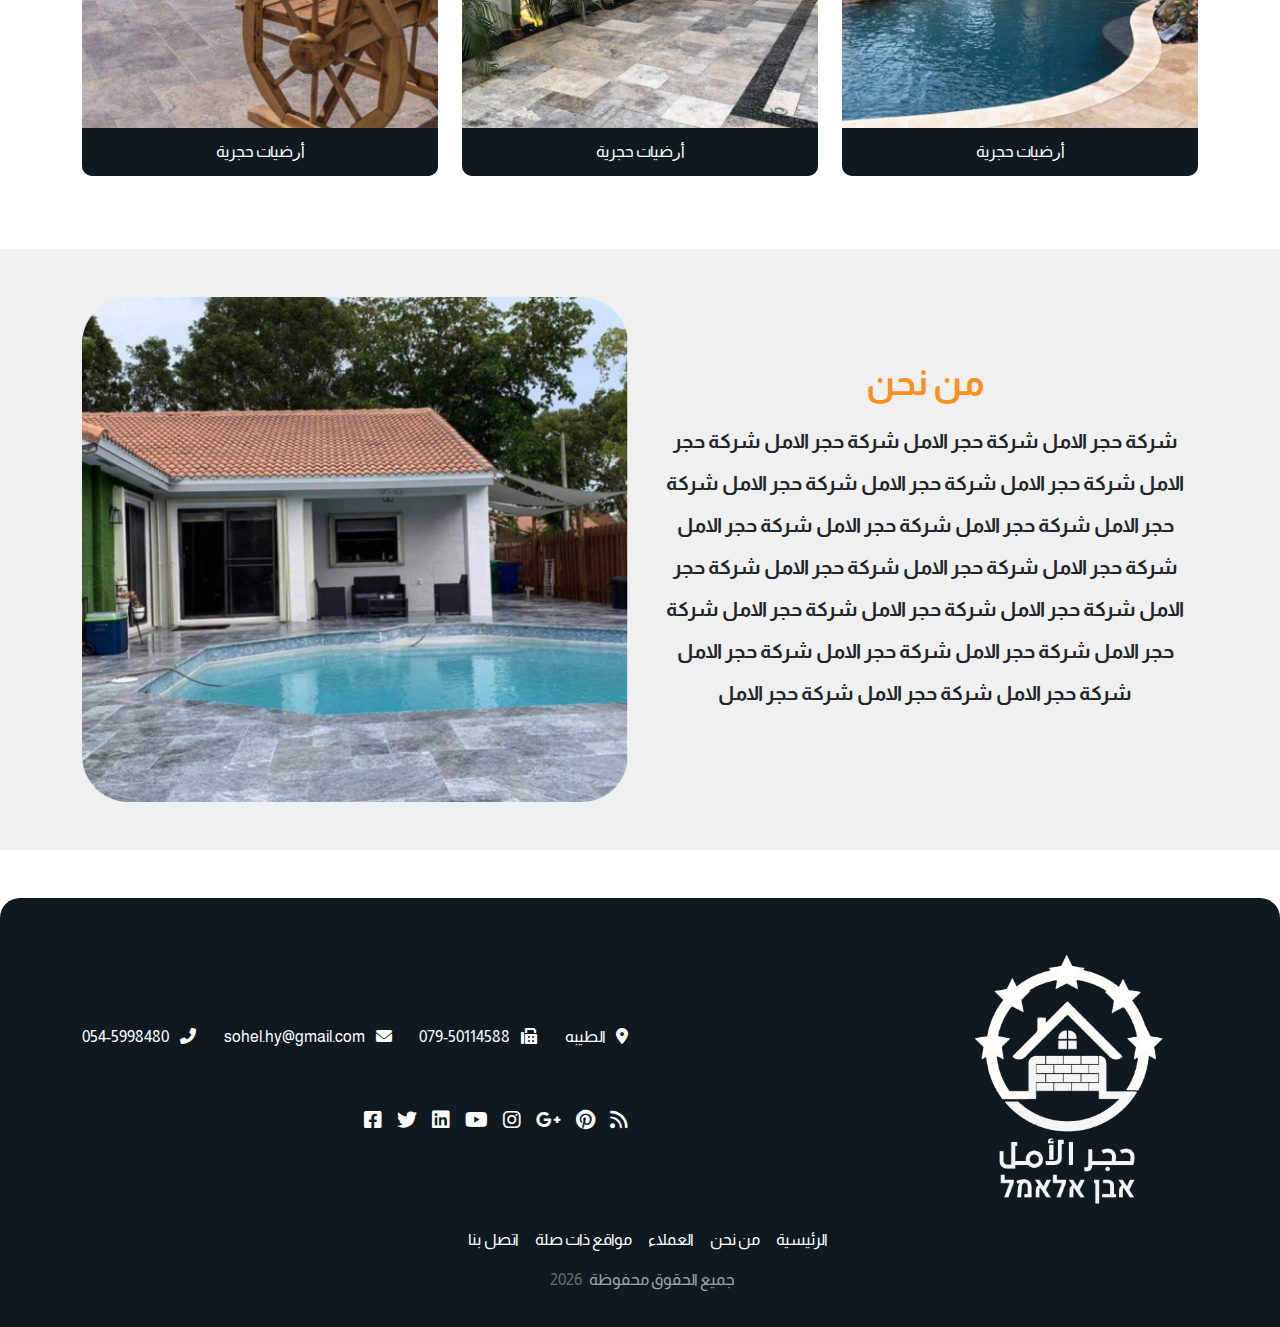
==== commit 65b5cc5a: "fix header back" ====
--- a/index.html
+++ b/index.html
@@ -67,7 +67,7 @@
     <div class="container">
         <header class="header my-4">
             <div class="row align-items-center ">
-                <div class="col-12 col-lg-6">
+                <div class="col-12 col-lg-6 order-md-1 order-2">
                     <div class="header-text text-lg-start text-center">
                         <h1 class="text-white fw-bold mb-4">
                             أهلا بكم في حجر الأمل
@@ -79,15 +79,15 @@
                         </p>
                         <div
                             class="d-flex header-links justify-content-lg-start justify-content-center align-items-center ">
-                            <a href="#" class="me-5">اتصل بنا</a>
-                            <a href="#">
+                            <a href="#" class="me-5"  >اتصل بنا</a>
+                            <a href="https://www.youtube.com/watch?v=LNYm40RmRzs" target="_blank">
                                 <span>ﺗﻌﻠﻢ اﻟﻤﺰﻳﺪ</span>
                                 <img src="images/learn_more_icon.svg" alt="">
                             </a>
                         </div>
                     </div>
                 </div>
-                <div class="col-12 col-lg-6">
+                <div class="col-12 col-lg-6 order-md-2 order-1">
                     <div class="header-image ">
                         <img src="images/hero_header.png" class="ms-lg-auto ms-0 d-block" alt="">
                     </div>
--- a/css/style.css
+++ b/css/style.css
@@ -221,12 +221,14 @@
 
 .header{
   background: url("../images/header_back.jpeg") no-repeat ;
-  background-size: 100% 100%;
+  background-size: cover;
   padding: 25px;
   border-radius: 10px;
   position: relative;
   overflow: hidden;
 }
+
+
 
 .header::after{
   content:"";
@@ -238,6 +240,16 @@
   background-color: rgba(0, 0, 0, 0.137);
   z-index: 1;
 }
+
+/* @media(max-width:767px){
+  .header{
+    background-image: none;
+    background-color: none;
+  }
+  .header::after{
+   content:none
+  }
+} */
 
 @media(max-width:991px){
   .header{
@@ -579,6 +591,15 @@
   max-height: 400px;
 }
 
+@media(max-width:767px){
+  .modal .carousel-item{
+    height: 300px;
+  }
+  .modal .carousel-item img{
+    height:100%;
+  }
+}
+
 .carousel-control-prev{
   right: 10px;
 }
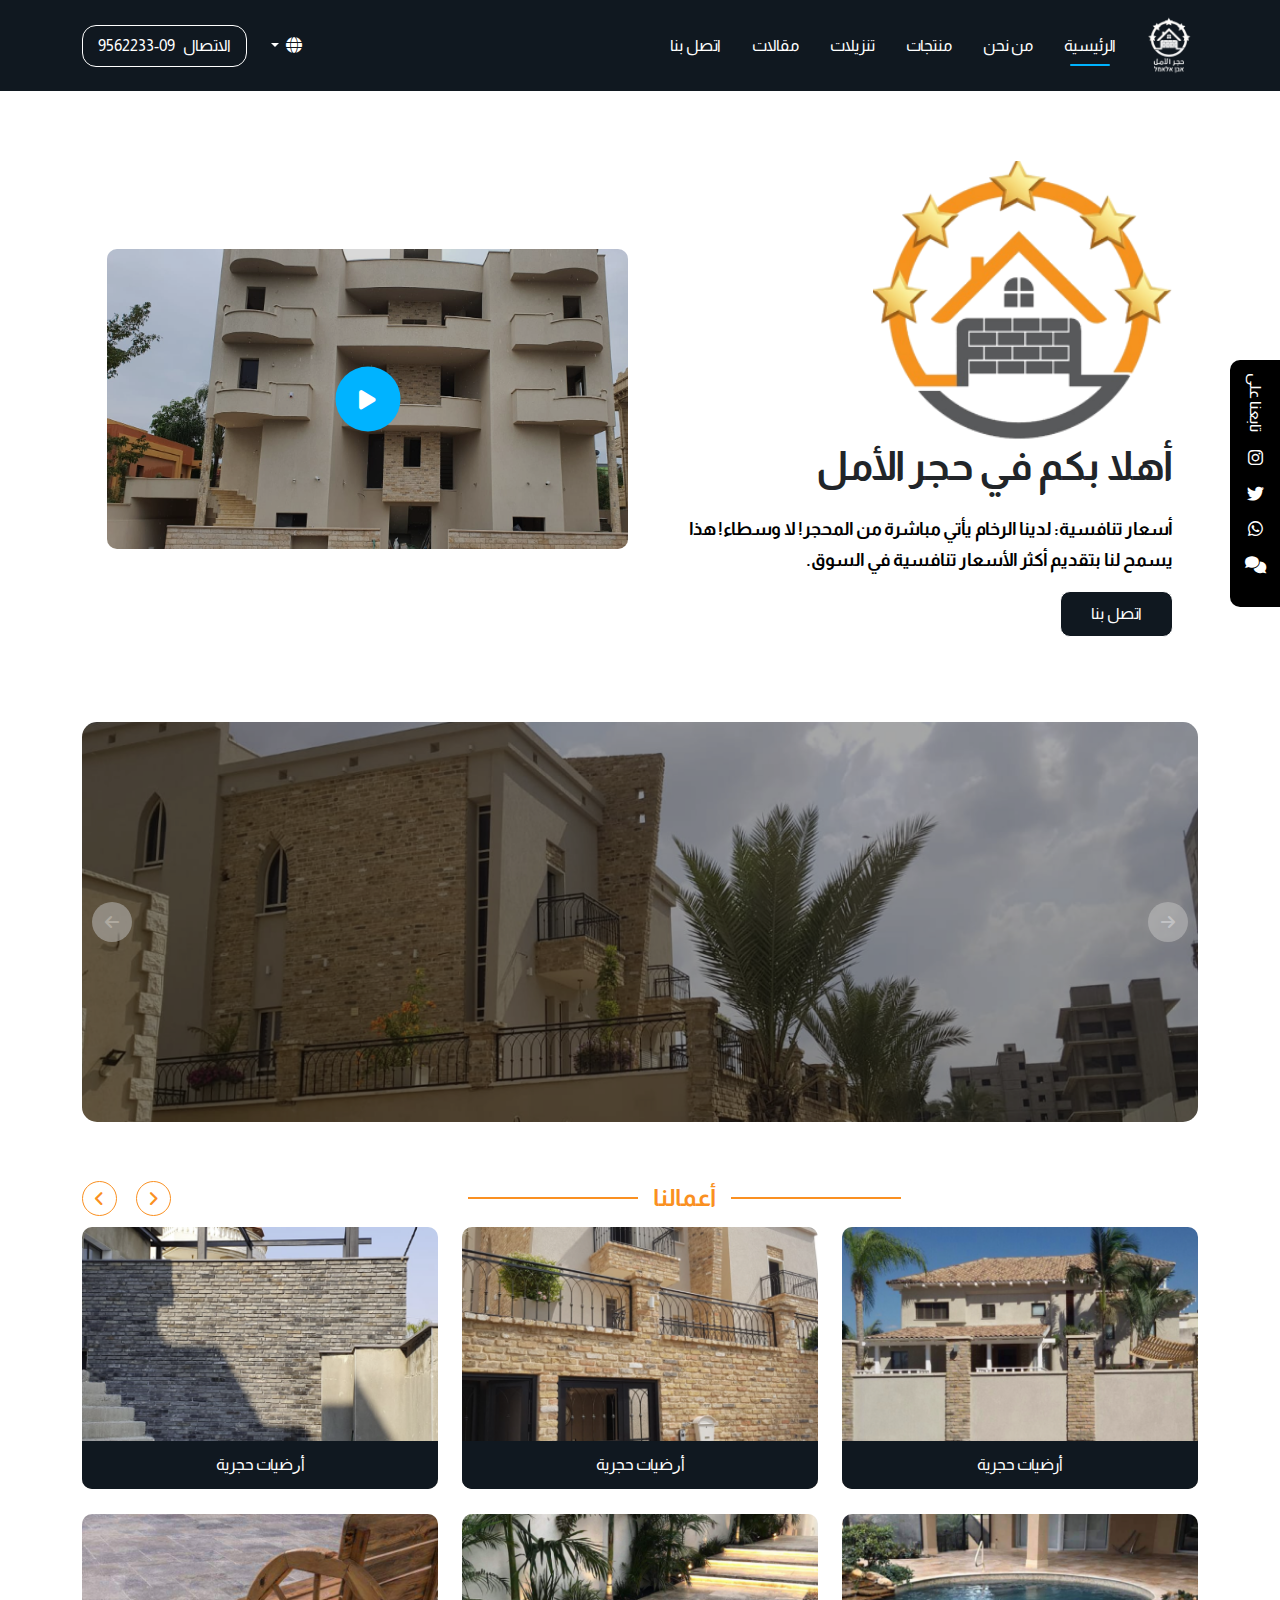
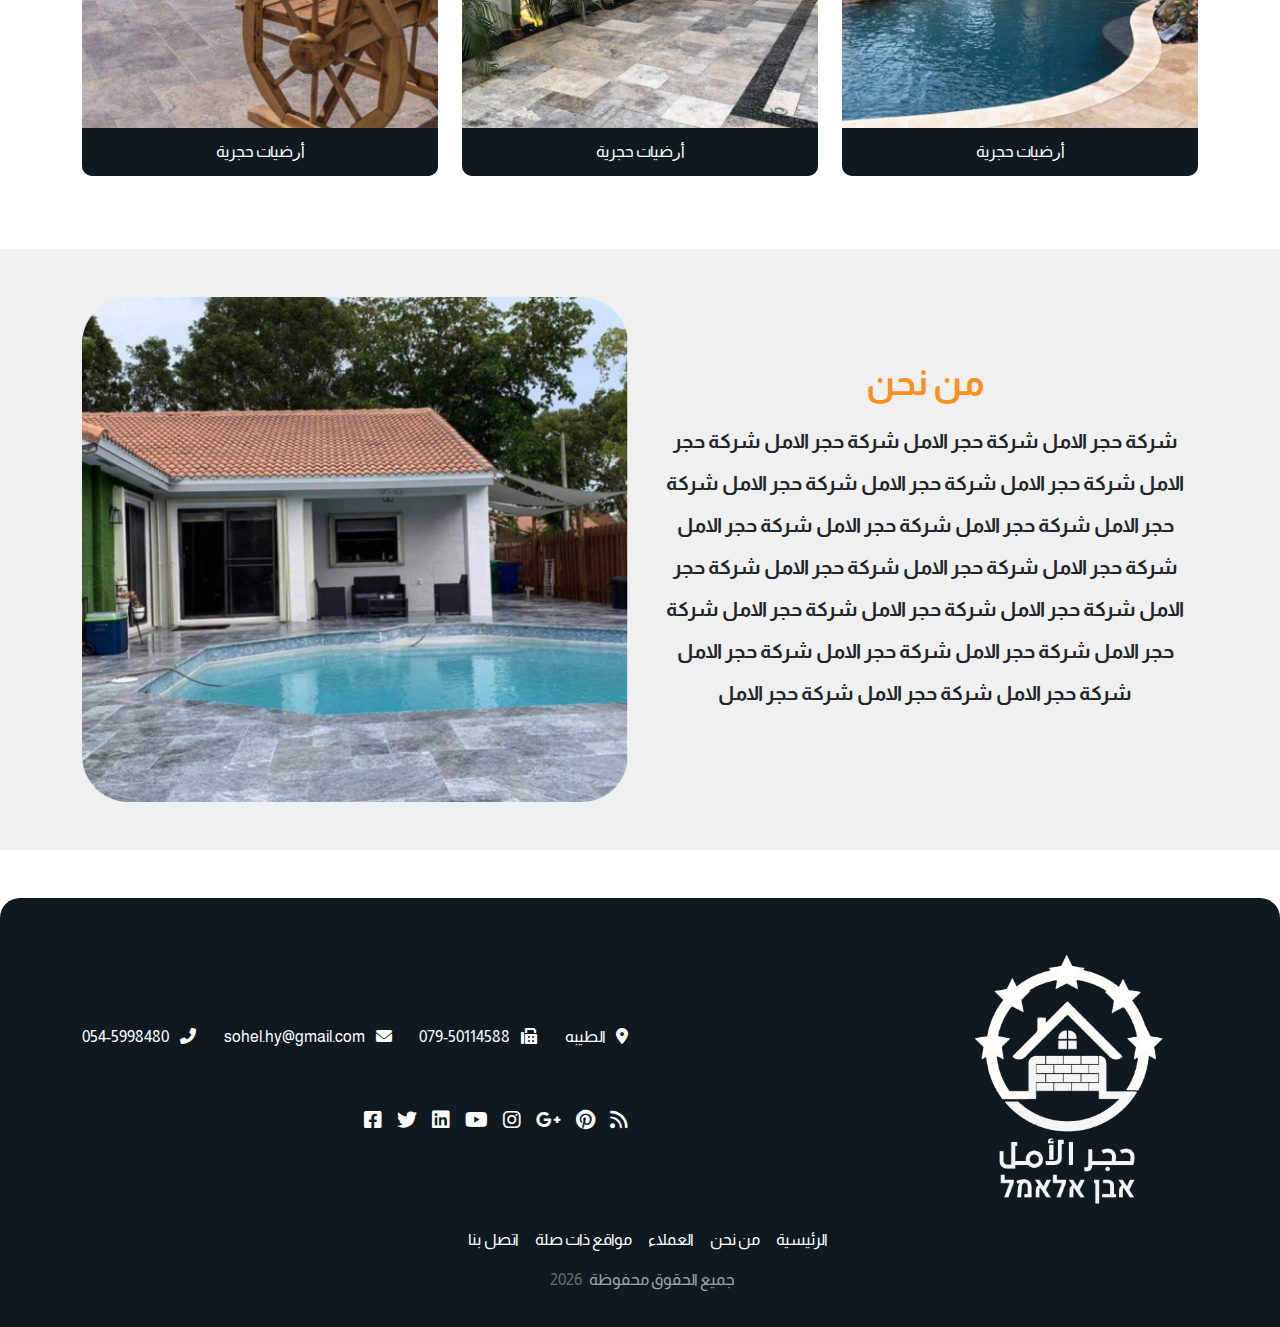
==== commit 6088cb4d: "edit header" ====
--- a/index.html
+++ b/index.html
@@ -67,29 +67,34 @@
     <div class="container">
         <header class="header my-4">
             <div class="row align-items-center ">
-                <div class="col-12 col-lg-6 order-md-1 order-2">
+                <div class="col-12 col-lg-6">
                     <div class="header-text text-lg-start text-center">
-                        <h1 class="text-white fw-bold mb-4">
+                        <div class="header-image ">
+                            <img src="images/footer_logo.png" class=" d-block mx-lg-0 mx-auto" alt="">
+                        </div>
+                        <h1 class=" fw-bold mb-4">
                             أهلا بكم في حجر الأمل
                         </h1>
-                        <p class="text-white">
+                        <p class="">
                             أﺳﻌﺎر ﺗﻨﺎﻓﺴﻴﺔ: ﻟﺪﻳﻨﺎ اﻟﺮﺧﺎم ﻳﺄﺗﻲ ﻣﺒﺎﺷﺮة ﻣﻦ اﻟﻤﺤﺠﺮ!
                             ﻟﺎ وﺳﻄﺎء! ﻫﺬا ﻳﺴﻤﺢ ﻟﻨﺎ ﺑﺘﻘﺪﻳﻢ أﻛﺜﺮ
                             اﻟﺄﺳﻌﺎر ﺗﻨﺎﻓﺴﻴﺔ ﻓﻲ اﻟﺴﻮق.
                         </p>
                         <div
                             class="d-flex header-links justify-content-lg-start justify-content-center align-items-center ">
-                            <a href="#" class="me-5"  >اتصل بنا</a>
-                            <a href="https://www.youtube.com/watch?v=LNYm40RmRzs" target="_blank">
+                            <a href="#" class="mx-lg-0 mx-auto">اتصل بنا</a>
+                            <a href="https://www.youtube.com/watch?v=LNYm40RmRzs" target="_blank" class="d-none"''>
                                 <span>ﺗﻌﻠﻢ اﻟﻤﺰﻳﺪ</span>
                                 <img src="images/learn_more_icon.svg" alt="">
                             </a>
                         </div>
                     </div>
                 </div>
-                <div class="col-12 col-lg-6 order-md-2 order-1">
-                    <div class="header-image ">
-                        <img src="images/hero_header.png" class="ms-lg-auto ms-0 d-block" alt="">
+                <div class="col-12 col-lg-6">
+                    <div class="header-video my-lg-0 my-4">
+                        <a href="https://www.youtube.com/watch?v=LNYm40RmRzs">
+                            <i class='fas fa-play'></i>
+                        </a>
                     </div>
                 </div>
             </div>
--- a/css/style.css
+++ b/css/style.css
@@ -80,7 +80,7 @@
   display: flex;
   flex-direction: column;
   justify-content: center;
-  z-index: 333;
+  z-index: 33333;
 }
 
 .follow-menu span{
@@ -220,40 +220,15 @@
 
 
 .header{
-  background: url("../images/header_back.jpeg") no-repeat ;
-  background-size: cover;
   padding: 25px;
   border-radius: 10px;
   position: relative;
   overflow: hidden;
 }
 
-
-
-.header::after{
-  content:"";
-  position: absolute;
-  left:0;
-  top:0;
-  width:100%;
-  height:100%;
-  background-color: rgba(0, 0, 0, 0.137);
-  z-index: 1;
-}
-
-/* @media(max-width:767px){
+@media(max-width:767px){
   .header{
-    background-image: none;
-    background-color: none;
-  }
-  .header::after{
-   content:none
-  }
-} */
-
-@media(max-width:991px){
-  .header{
-    padding: 32px;
+    padding:0;
   }
 }
 
@@ -267,6 +242,7 @@
   line-height: 1.7;
   font-size: 18px;
   font-weight: 700;
+  color:#000;
 }
 
 .header-links a{
@@ -285,6 +261,58 @@
   background-color: #FA9021;
 }
 
+.header-image  img{
+  width:300px;
+}
+
+.header-video{
+  background: url("../images/header_back.jpeg");
+  background-size: cover;
+  min-height: 300px;
+  position: relative;
+  border-radius: 10px;
+  overflow: hidden;
+}
+
+.header-video::before{
+  content:"";
+  position:absolute;
+  top:0;
+  left:0;
+  width:100%;
+  height:100%;
+  background-color: #00000026;
+}
+
+
+.header-video a{
+  width:65px;
+  height:65px;
+  display: block;
+  border-radius: 50%;
+  background-color: rgb(0, 179, 255);
+  font-size: 22px;
+  color:#fff;
+  display: flex;
+  align-items: center;
+  justify-content: center;
+  position: absolute;
+  top:50%;
+  left:50%;
+  transform: translate(-50%,-50%);
+  transition: box-shadow 0.4s;
+  animation: shadow-pulse 1.5s infinite;
+}
+
+
+@keyframes shadow-pulse{
+  0%{
+    box-shadow:  0 0 0 0 rgba(0, 179, 255,0.5) , 0 0 0 0 rgba(0, 179, 255,0.8);
+  }
+  100%{
+    box-shadow:  0 0 0 10px rgba(0, 179, 255,0) , 0 0 0 20px rgba(0, 179, 255,0);
+  }
+}
 /* =========================  Our Work ====================== */
 
 
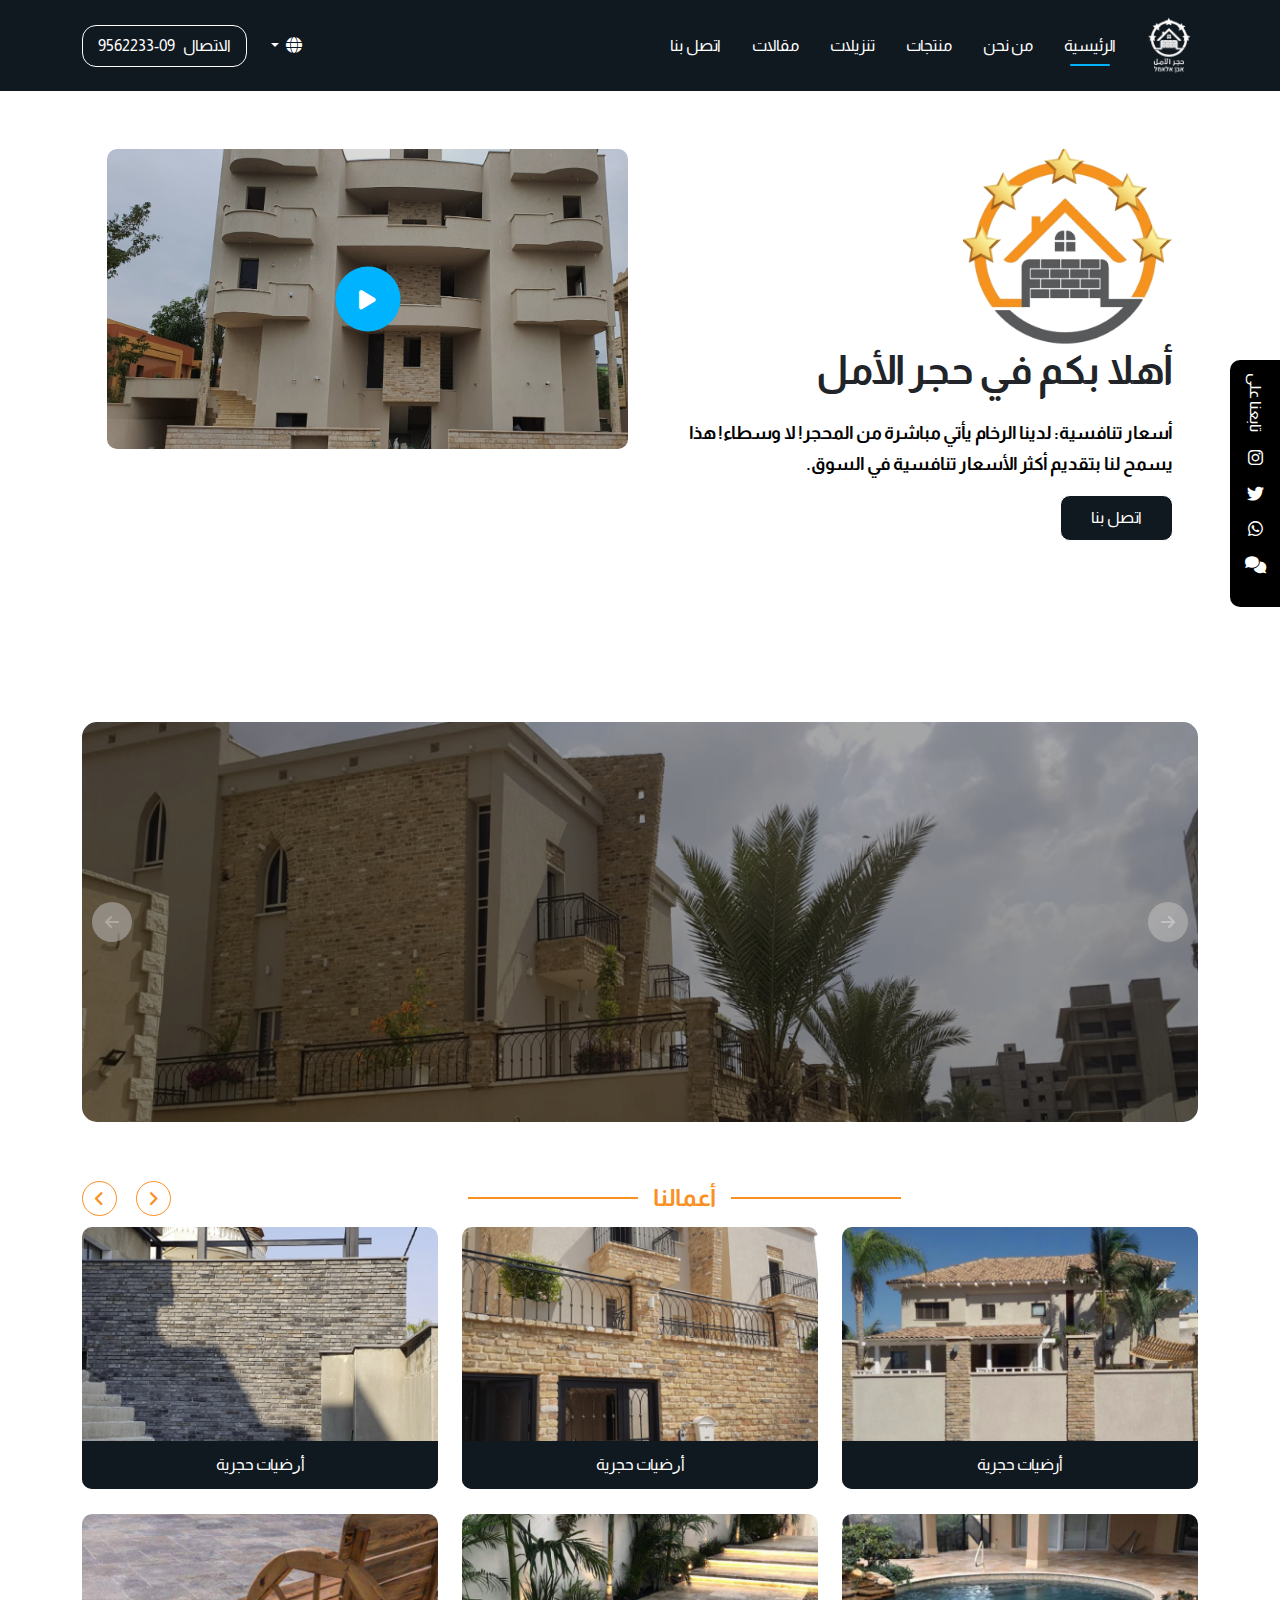
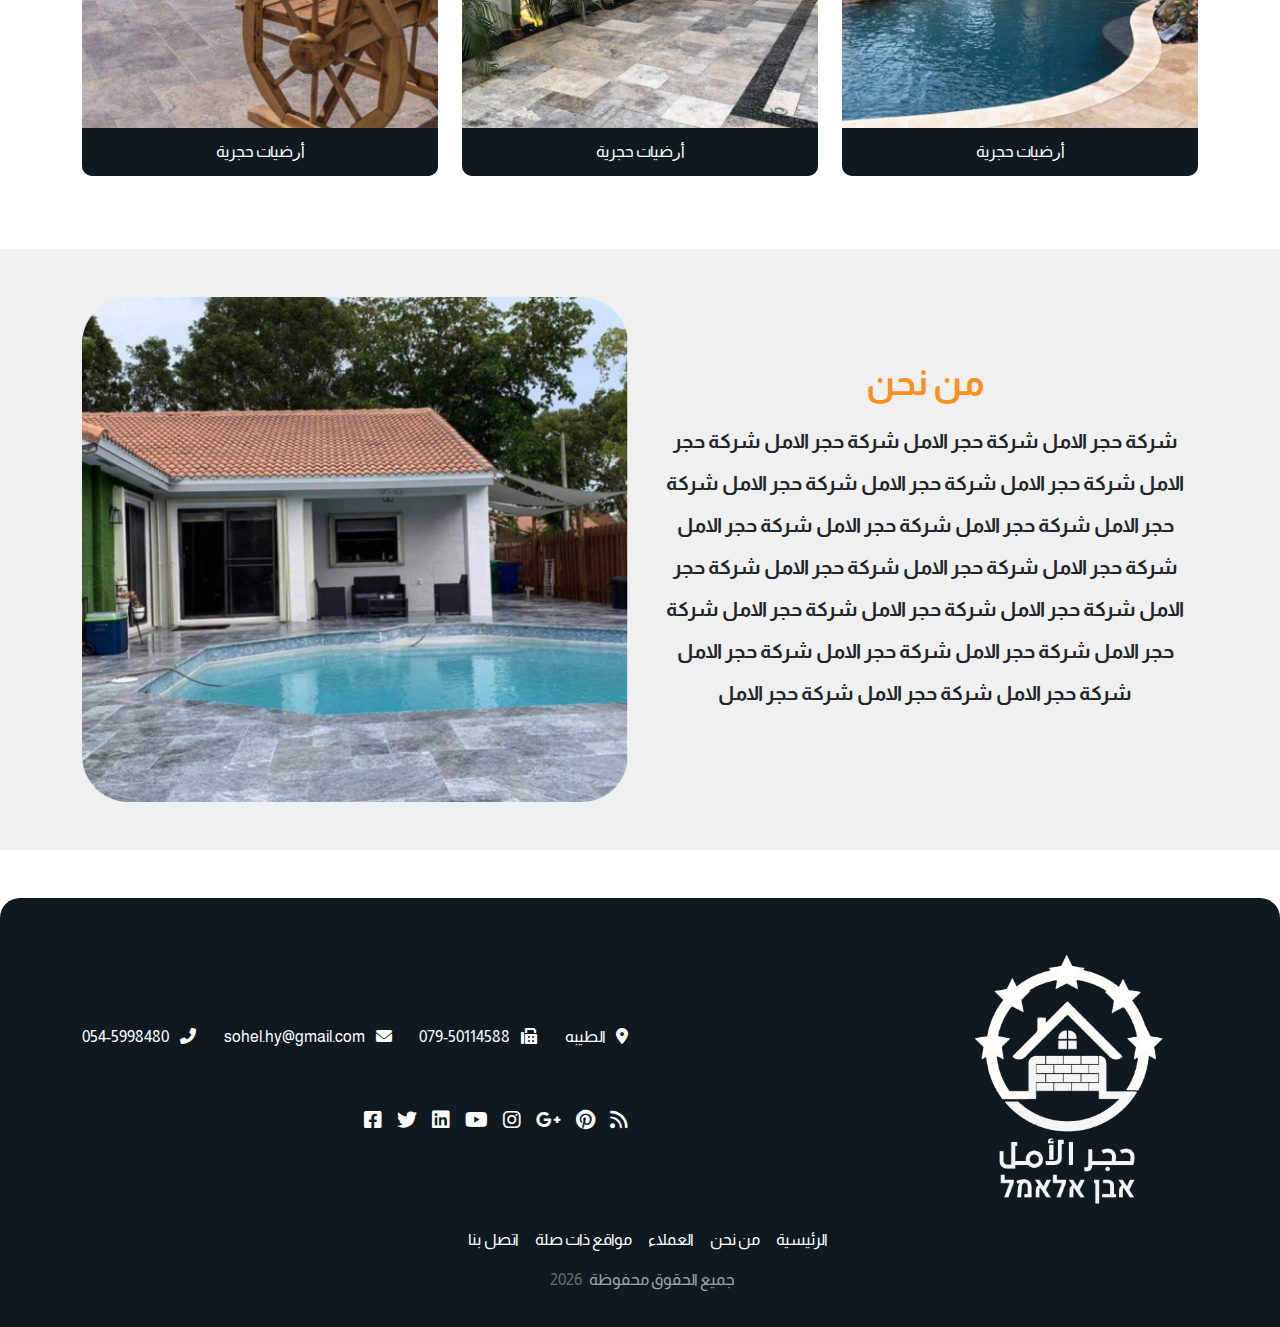
==== commit f2c3dfe7: "edit img size header" ====
--- a/index.html
+++ b/index.html
@@ -66,7 +66,7 @@
     <!-- ======================= Header ======================== -->
     <div class="container">
         <header class="header my-4">
-            <div class="row align-items-center ">
+            <div class="row">
                 <div class="col-12 col-lg-6">
                     <div class="header-text text-lg-start text-center">
                         <div class="header-image ">
--- a/css/style.css
+++ b/css/style.css
@@ -262,7 +262,7 @@
 }
 
 .header-image  img{
-  width:300px;
+  width:210px;
 }
 
 .header-video{
@@ -636,6 +636,16 @@
   left: 10px;
 }
 
+.more-example .active-image{
+  height: 400px;
+  margin-bottom: 40px;
+}
+
+.more-example .active-image img{
+  height: 100%;
+  object-fit: cover;
+  border-radius: 15px;
+}
 
 .more-example-box{
   height: 260px;
@@ -644,4 +654,39 @@
 
 .more-example-box img{
   min-height: 100%;
+}
+
+#pro-carousel .carousel-item img{
+  width: 100%;
+  height: 500px;
+  object-fit: cover;
+}
+
+#pro-carousel .carousel-control-next, #pro-carousel .carousel-control-prev{
+  background-color: rgba(0, 179, 255,1);
+  opacity: 1;
+}
+
+
+.pro-carousel-indicators > div{
+  width: 150px;
+  height: 100px;
+}
+
+@media(max-width:991.98px){
+  .pro-carousel-indicators > div{
+    margin-bottom: 15px;
+  }
+}
+
+@media(min-width:767px){
+  .pro-carousel-indicators > div:not(:last-of-type){
+    margin-left: 20px;
+  }
+}
+
+
+.pro-carousel-indicators > div img{
+  width: 100%;
+  height: 100%;
 }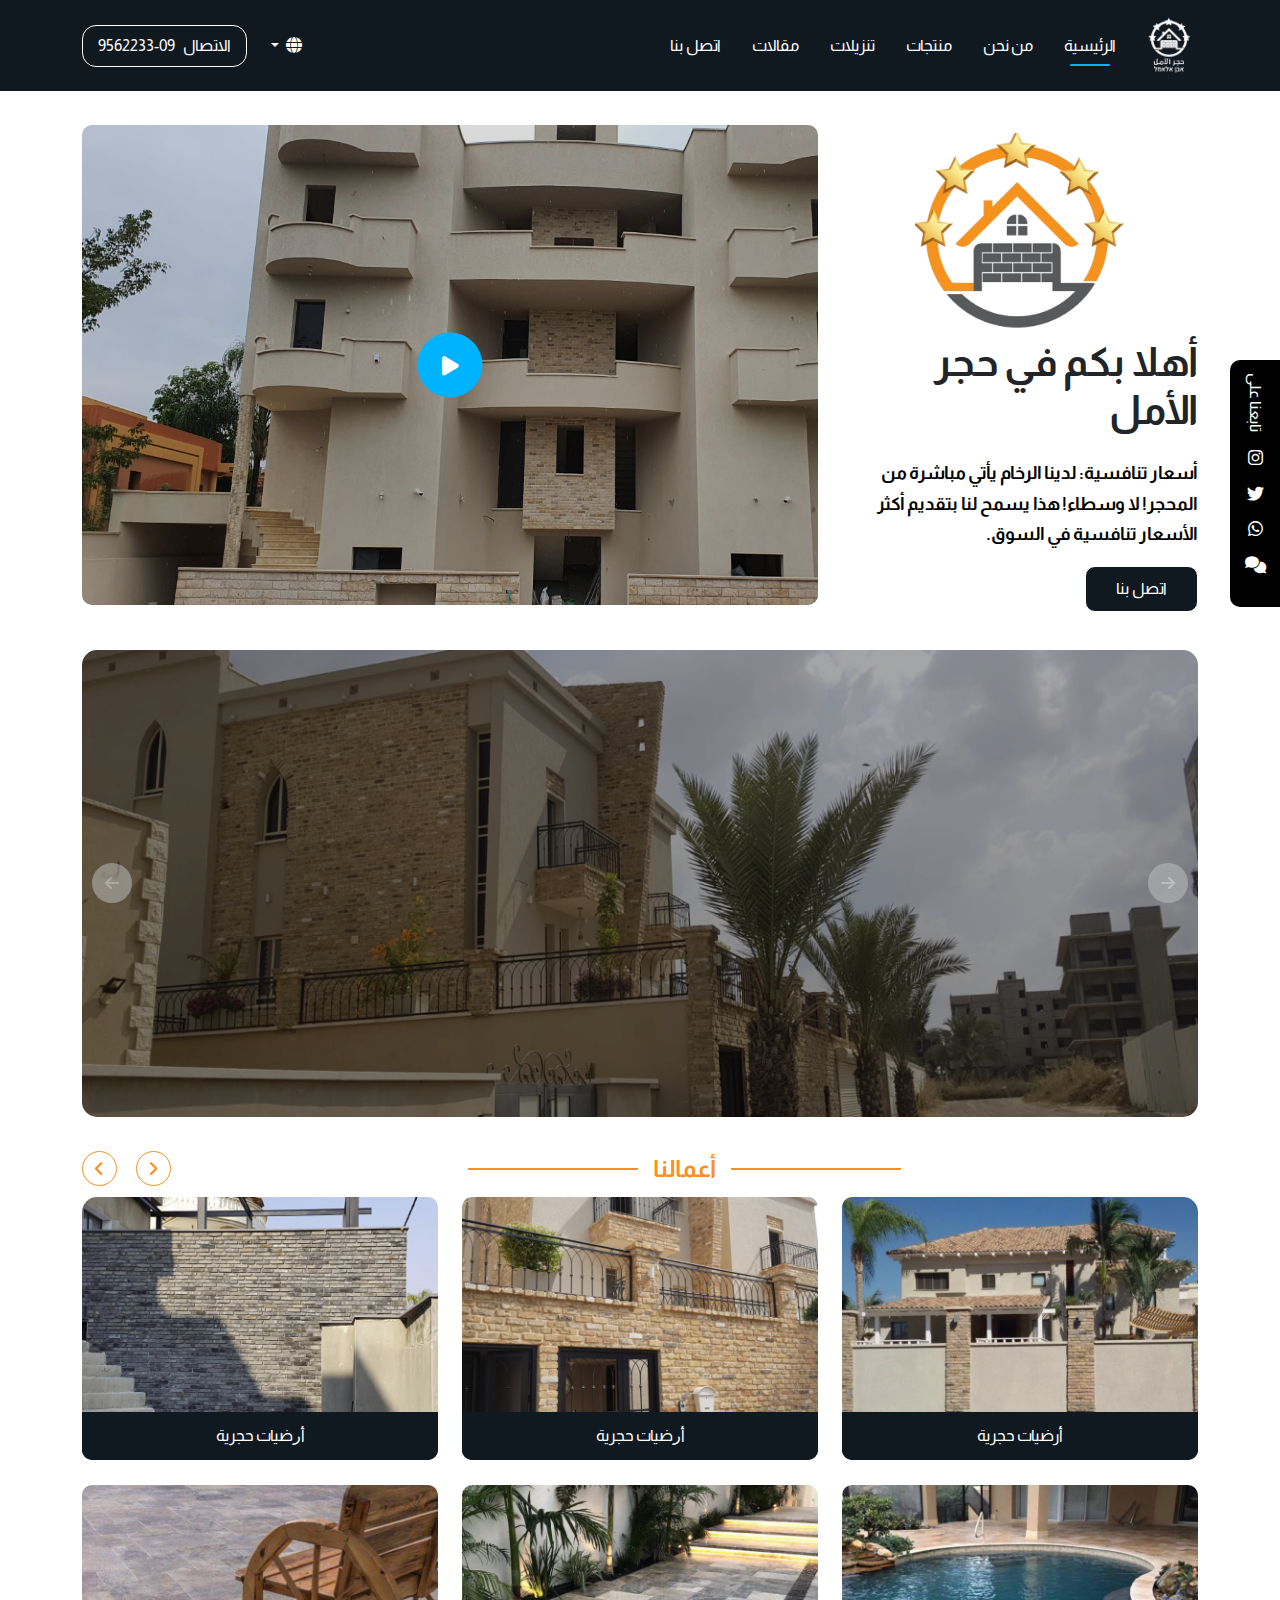
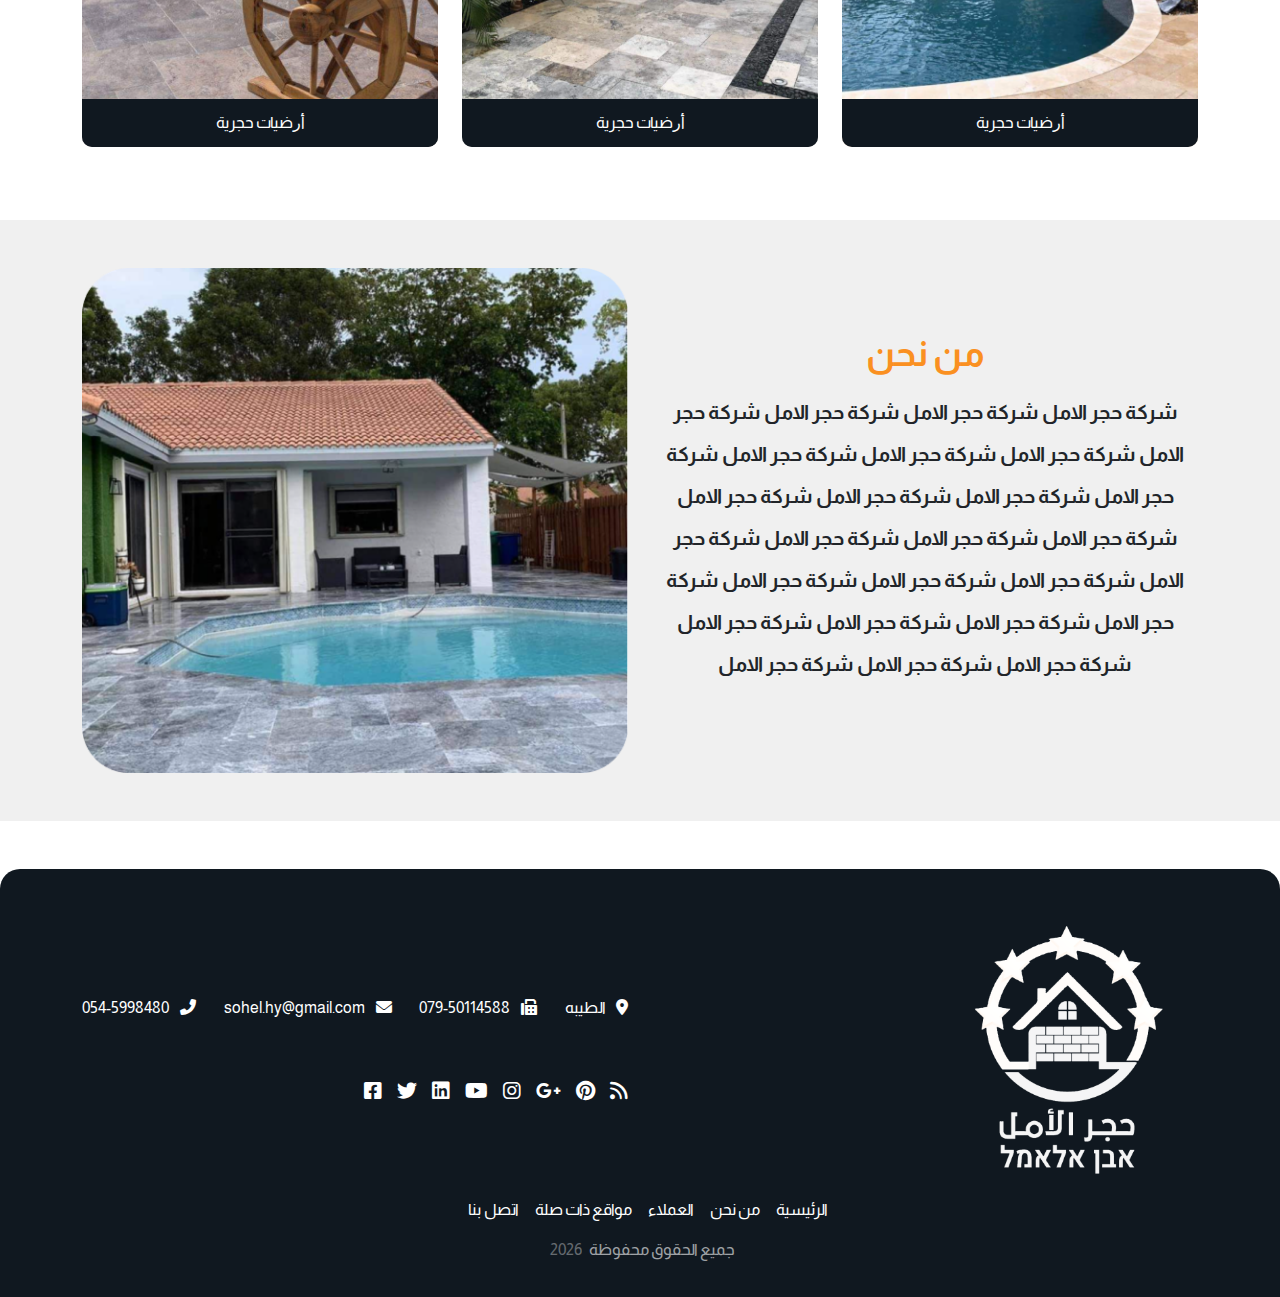
==== commit e85173c4: "new edits" ====
--- a/index.html
+++ b/index.html
@@ -65,12 +65,12 @@
 
     <!-- ======================= Header ======================== -->
     <div class="container">
-        <header class="header my-4">
+        <header class="header">
             <div class="row">
-                <div class="col-12 col-lg-6">
+                <div class="col-12 col-lg-4">
                     <div class="header-text text-lg-start text-center">
                         <div class="header-image ">
-                            <img src="images/footer_logo.png" class=" d-block mx-lg-0 mx-auto" alt="">
+                            <img src="images/footer_logo.png" class=" d-block my-2 mx-auto" alt="">
                         </div>
                         <h1 class=" fw-bold mb-4">
                             أهلا بكم في حجر الأمل
@@ -90,9 +90,10 @@
                         </div>
                     </div>
                 </div>
-                <div class="col-12 col-lg-6">
+                <div class="col-12 col-lg-8">
                     <div class="header-video my-lg-0 my-4">
-                        <a href="https://www.youtube.com/watch?v=LNYm40RmRzs">
+                        <a href="https://www.youtube.com/watch?v=LNYm40RmRzs" id="video-link" data-bs-toggle="modal"
+                            data-bs-target="#video-pop">
                             <i class='fas fa-play'></i>
                         </a>
                     </div>
@@ -102,28 +103,47 @@
     </div>
 
 
+    <!-- ================== Video Pop Up ======================= -->
+    <div class="modal fade" tabindex="-1" id="video-pop">
+        <div class="modal-dialog video-dialog">
+            <div class="modal-content">
+                <div class="modal-body">
+                    <iframe width="560" height="380" src="https://www.youtube.com/embed/LNYm40RmRzs?controls=0"
+                        title="YouTube video player" frameborder="0"
+                        allow="accelerometer; autoplay; clipboard-write; encrypted-media; gyroscope; picture-in-picture"
+                        allowfullscreen></iframe>
+                </div>
+            </div>
+        </div>
+    </div>
+
+
     <!-- ======================= Carousel ===================== -->
-    <div class="container my-5">
-        <div id="carousel" class="carousel slide " data-bs-ride="carousel" data-bs-direction="left">
-            <div class="carousel-inner ">
-                <div class="carousel-item active overflow-hidden">
-                    <img src="images/carousel_1.png" class="d-block w-100" alt="...">
-                </div>
-                <div class="carousel-item overflow-hidden">
-                    <img src="images/carousel_1.png" class="d-block w-100" alt="...">
-                </div>
-                <div class="carousel-item overflow-hidden">
-                    <img src="images/carousel_1.png" class="d-block w-100" alt="...">
-                </div>
-            </div>
-            <button class="carousel-control-prev" type="button" data-bs-target="#carousel" data-bs-slide="prev">
-                <i class="fas fa-arrow-right" aria-hidden="true"></i>
-                <span class="visually-hidden">Previous</span>
-            </button>
-            <button class="carousel-control-next" type="button" data-bs-target="#carousel" data-bs-slide="next">
-                <i class="fas fa-arrow-left" aria-hidden="true"></i>
-                <span class="visually-hidden">Next</span>
-            </button>
+    <div class="container">
+        <div class="row">
+            <div class="col-12">
+                <div id="carousel" class="carousel slide " data-bs-ride="carousel" data-bs-direction="left">
+                    <div class="carousel-inner ">
+                        <div class="carousel-item active overflow-hidden">
+                            <img src="images/carousel_1.png" class="d-block w-100" alt="...">
+                        </div>
+                        <div class="carousel-item overflow-hidden">
+                            <img src="images/carousel_1.png" class="d-block w-100" alt="...">
+                        </div>
+                        <div class="carousel-item overflow-hidden">
+                            <img src="images/carousel_1.png" class="d-block w-100" alt="...">
+                        </div>
+                    </div>
+                    <button class="carousel-control-prev" type="button" data-bs-target="#carousel" data-bs-slide="prev">
+                        <i class="fas fa-arrow-right" aria-hidden="true"></i>
+                        <span class="visually-hidden">Previous</span>
+                    </button>
+                    <button class="carousel-control-next" type="button" data-bs-target="#carousel" data-bs-slide="next">
+                        <i class="fas fa-arrow-left" aria-hidden="true"></i>
+                        <span class="visually-hidden">Next</span>
+                    </button>
+                </div>
+            </div>
         </div>
     </div>
     <!-- ======================== Our Work ======================= -->
@@ -134,48 +154,137 @@
                     أعمالنا
                 </h3>
                 <div class="next-prev-icons my-md-0 my-3">
-                    <a href="#" class="me-3"><i class="fa-solid fa-angle-right"></i></a>
-                    <a href="#"><i class="fa-solid fa-angle-left"></i></a>
-                </div>
-            </div>
-            <div class="row justify-content-center align-items-center">
-                <div class="col-12 col-md-6 col-lg-4">
-                    <div class="our-work-box">
-                        <img src="images/our_work1.png" alt="">
-                        <p>أرضيات ﺣﺠﺮﻳﺔ</p>
-                    </div>
-                </div>
-                <div class="col-12 col-md-6 col-lg-4">
-                    <div class="our-work-box">
-                        <img src="images/our_work2.png" alt="">
-                        <p>أﺭﺿﻴﺎت ﺣﺠﺮﻳﺔ</p>
-                    </div>
-                </div>
-                <div class="col-12 col-md-6 col-lg-4">
-                    <div class="our-work-box">
-                        <img src="images/our_work3.png" alt="">
-                        <p>أﺭﺿﻴﺎت ﺣﺠﺮﻳﺔ</p>
-                    </div>
-                </div>
-                <div class="col-12 col-md-6 col-lg-4">
-                    <div class="our-work-box">
-                        <img src="images/our_work4.png" alt="">
-                        <p>أﺭﺿﻴﺎت ﺣﺠﺮﻳﺔ</p>
-                    </div>
-                </div>
-                <div class="col-12 col-md-6 col-lg-4">
-                    <div class="our-work-box">
-                        <img src="images/our_work5.png" alt="">
-                        <p>أﺭﺿﻴﺎت ﺣﺠﺮﻳﺔ</p>
-                    </div>
-                </div>
-                <div class="col-12 col-md-6 col-lg-4">
-                    <div class="our-work-box">
-                        <img src="images/our_work6.png" alt="">
-                        <p>أﺭﺿﻴﺎت ﺣﺠﺮﻳﺔ</p>
-                    </div>
-                </div>
-            </div>
+                    <a href="#" class="me-3" data-bs-target="#our-work-carousel" data-bs-slide="prev"><i
+                            class="fa-solid fa-angle-right"></i></a>
+                    <a href="#" data-bs-target="#our-work-carousel" data-bs-slide="next"><i
+                            class="fa-solid fa-angle-left"></i></a>
+                </div>
+            </div>
+            <div id="our-work-carousel" class="carousel slide" data-bs-ride="carousel" data-bs-interval="false">
+                <div class="carousel-inner">
+                    <div class="carousel-item active">
+                        <div class="row justify-content-center align-items-center">
+                            <div class="col-12 col-md-6 col-lg-4">
+                                <div class="our-work-box">
+                                    <img src="images/our_work1.png" alt="">
+                                    <p>أرضيات ﺣﺠﺮﻳﺔ</p>
+                                </div>
+                            </div>
+                            <div class="col-12 col-md-6 col-lg-4">
+                                <div class="our-work-box">
+                                    <img src="images/our_work2.png" alt="">
+                                    <p>أﺭﺿﻴﺎت ﺣﺠﺮﻳﺔ</p>
+                                </div>
+                            </div>
+                            <div class="col-12 col-md-6 col-lg-4">
+                                <div class="our-work-box">
+                                    <img src="images/our_work3.png" alt="">
+                                    <p>أﺭﺿﻴﺎت ﺣﺠﺮﻳﺔ</p>
+                                </div>
+                            </div>
+                            <div class="col-12 col-md-6 col-lg-4">
+                                <div class="our-work-box">
+                                    <img src="images/our_work4.png" alt="">
+                                    <p>أﺭﺿﻴﺎت ﺣﺠﺮﻳﺔ</p>
+                                </div>
+                            </div>
+                            <div class="col-12 col-md-6 col-lg-4">
+                                <div class="our-work-box">
+                                    <img src="images/our_work5.png" alt="">
+                                    <p>أﺭﺿﻴﺎت ﺣﺠﺮﻳﺔ</p>
+                                </div>
+                            </div>
+                            <div class="col-12 col-md-6 col-lg-4">
+                                <div class="our-work-box">
+                                    <img src="images/our_work6.png" alt="">
+                                    <p>أﺭﺿﻴﺎت ﺣﺠﺮﻳﺔ</p>
+                                </div>
+                            </div>
+                        </div>
+                    </div>
+                    <div class="carousel-item">
+                        <div class="row justify-content-center align-items-center">
+                            <div class="col-12 col-md-6 col-lg-4">
+                                <div class="our-work-box">
+                                    <img src="images/our_work1.png" alt="">
+                                    <p>أرضيات ﺣﺠﺮﻳﺔ</p>
+                                </div>
+                            </div>
+                            <div class="col-12 col-md-6 col-lg-4">
+                                <div class="our-work-box">
+                                    <img src="images/our_work2.png" alt="">
+                                    <p>أﺭﺿﻴﺎت ﺣﺠﺮﻳﺔ</p>
+                                </div>
+                            </div>
+                            <div class="col-12 col-md-6 col-lg-4">
+                                <div class="our-work-box">
+                                    <img src="images/our_work3.png" alt="">
+                                    <p>أﺭﺿﻴﺎت ﺣﺠﺮﻳﺔ</p>
+                                </div>
+                            </div>
+                            <div class="col-12 col-md-6 col-lg-4">
+                                <div class="our-work-box">
+                                    <img src="images/our_work4.png" alt="">
+                                    <p>أﺭﺿﻴﺎت ﺣﺠﺮﻳﺔ</p>
+                                </div>
+                            </div>
+                            <div class="col-12 col-md-6 col-lg-4">
+                                <div class="our-work-box">
+                                    <img src="images/our_work5.png" alt="">
+                                    <p>أﺭﺿﻴﺎت ﺣﺠﺮﻳﺔ</p>
+                                </div>
+                            </div>
+                            <div class="col-12 col-md-6 col-lg-4">
+                                <div class="our-work-box">
+                                    <img src="images/our_work6.png" alt="">
+                                    <p>أﺭﺿﻴﺎت ﺣﺠﺮﻳﺔ</p>
+                                </div>
+                            </div>
+                        </div>
+                    </div>
+                    <div class="carousel-item">
+                        <div class="row justify-content-center align-items-center">
+                            <div class="col-12 col-md-6 col-lg-4">
+                                <div class="our-work-box">
+                                    <img src="images/our_work1.png" alt="">
+                                    <p>أرضيات ﺣﺠﺮﻳﺔ</p>
+                                </div>
+                            </div>
+                            <div class="col-12 col-md-6 col-lg-4">
+                                <div class="our-work-box">
+                                    <img src="images/our_work2.png" alt="">
+                                    <p>أﺭﺿﻴﺎت ﺣﺠﺮﻳﺔ</p>
+                                </div>
+                            </div>
+                            <div class="col-12 col-md-6 col-lg-4">
+                                <div class="our-work-box">
+                                    <img src="images/our_work3.png" alt="">
+                                    <p>أﺭﺿﻴﺎت ﺣﺠﺮﻳﺔ</p>
+                                </div>
+                            </div>
+                            <div class="col-12 col-md-6 col-lg-4">
+                                <div class="our-work-box">
+                                    <img src="images/our_work4.png" alt="">
+                                    <p>أﺭﺿﻴﺎت ﺣﺠﺮﻳﺔ</p>
+                                </div>
+                            </div>
+                            <div class="col-12 col-md-6 col-lg-4">
+                                <div class="our-work-box">
+                                    <img src="images/our_work5.png" alt="">
+                                    <p>أﺭﺿﻴﺎت ﺣﺠﺮﻳﺔ</p>
+                                </div>
+                            </div>
+                            <div class="col-12 col-md-6 col-lg-4">
+                                <div class="our-work-box">
+                                    <img src="images/our_work6.png" alt="">
+                                    <p>أﺭﺿﻴﺎت ﺣﺠﺮﻳﺔ</p>
+                                </div>
+                            </div>
+                        </div>
+                    </div>
+                </div>
+            </div>
+
         </div>
     </div>
 
@@ -200,7 +309,7 @@
                 </div>
                 <div class="col-12 col-md-6 align-self-center">
                     <div class="about-us-image">
-                        <img src="images/aboutus_hero.png" alt="">
+                        <img src="images/aboutus_hero.png" class='d-block ms-auto' alt="">
                     </div>
                 </div>
             </div>
@@ -272,6 +381,12 @@
 
     <script src="js/bootstrap.min.js"></script>
     <script src="js/script.js"></script>
+    <script>
+        let videoBtn = document.getElementById("video-link");
+        videoBtn.onclick = function (e) {
+            e.preventDefault();
+        }
+    </script>
 </body>
 
 </html>--- a/css/style.css
+++ b/css/style.css
@@ -43,9 +43,8 @@
 
 body {
   direction: rtl;
-  font-family: "almarai" , "sans-serif";
-  padding-top: 100px; 
-
+  font-family: "almarai", "sans-serif";
+  padding-top: 100px;
 }
 
 img {
@@ -67,9 +66,8 @@
   text-decoration: none;
 }
 
-
 /* ================= Fixed Follow Menu ================== */
-.follow-menu{
+.follow-menu {
   position: fixed;
   border-radius: 10px 0px 0px 10px;
   background-color: #000000;
@@ -83,347 +81,354 @@
   z-index: 33333;
 }
 
-.follow-menu span{
+.follow-menu span {
   writing-mode: vertical-lr;
   margin-bottom: 14px;
 }
 
-@media(max-width:767px){
-  .follow-menu span{
+@media (max-width: 767px) {
+  .follow-menu span {
     display: none;
   }
 }
 
-
-.follow-menu ul{
+.follow-menu ul {
   display: flex;
   flex-direction: column;
   justify-content: center;
   text-align: center;
 }
 
-.follow-menu a{
-  color:#fff;
+.follow-menu a {
+  color: #fff;
   font-size: 17px;
   display: block;
 }
 
-
-
-.follow-menu ul li:not(:last-of-type) a{
+.follow-menu ul li:not(:last-of-type) a {
   padding-bottom: 10px;
 }
 /* ================= Navbar ================== */
-.navbar{
+.navbar {
   background-color: #101820;
-  color:#fff;
-}
-
-.navbar-brand img{
-  width:58px;
-}
-
-.navbar-toggler:focus{
+  color: #fff;
+}
+
+.navbar-brand img {
+  width: 58px;
+}
+
+.navbar-toggler:focus {
   box-shadow: none;
 }
 
-.nav-link{
-  color:#fff;
+.nav-link {
+  color: #fff;
   transition: 0.4s color;
   position: relative;
 }
 
-.nav-link:focus{
-  color: #fff;
-}
-
-.nav-link:hover{
-  color:#FA9021
-}
-
-@media(max-width:767px){
-  .nav-item:not(:last-of-type) .nav-link{
+.nav-link:focus {
+  color: #fff;
+}
+
+.nav-link:hover {
+  color: #fa9021;
+}
+
+@media (max-width: 767px) {
+  .nav-item:not(:last-of-type) .nav-link {
     margin-bottom: 15px;
   }
 }
 
-@media(min-width:768px){
-  .nav-item:not(:last-of-type) .nav-link{
+@media (min-width: 768px) {
+  .nav-item:not(:last-of-type) .nav-link {
     margin-left: 15px;
   }
 }
 
-
-.nav-link.active::after{
-  content:"";
-  width:40px;
+.nav-link.active::after {
+  content: "";
+  width: 40px;
   height: 2px;
   border-radius: 2px;
-  background-color: #00B3FF;
+  background-color: #00b3ff;
   position: absolute;
   display: block;
-  left:50%;
+  left: 50%;
   bottom: 0px;
   transform: translateX(-50%);
 }
 
-.langs-drop-btn span{
+.langs-drop-btn span {
   cursor: pointer;
 }
 
-
-.langs-drop-list{
-  right:auto !important;
+.langs-drop-list {
+  right: auto !important;
   left: 50%;
   transform: translateX(-50%);
 }
 
-
-.dropdown-menu{
+.dropdown-menu {
   background-color: #101820;
-  color:#fff;
+  color: #fff;
   box-shadow: 0 0 10px rgba(255, 255, 255, 0.164);
 }
 
-@media(max-width:991px){
-  .navbar-nav .dropdown-menu{
+@media (max-width: 991px) {
+  .navbar-nav .dropdown-menu {
     position: absolute;
   }
 }
 
-.dropdown-toggle{
-  transition: 0.2s ;
-}
-
-.dropdown-toggle:hover{
-  color:#FA9021
-}
-
-.dropdown-item{
+.dropdown-toggle {
   transition: 0.2s;
-  color:#fff;
-}
-
-.dropdown-item:focus,.dropdown-item:hover{
-  color:#fff;
-  background-color: #FA9021;
-}
-
-.tel-contact{
+}
+
+.dropdown-toggle:hover {
+  color: #fa9021;
+}
+
+.dropdown-item {
+  transition: 0.2s;
+  color: #fff;
+}
+
+.dropdown-item:focus,
+.dropdown-item:hover {
+  color: #fff;
+  background-color: #fa9021;
+}
+
+.tel-contact {
   border: 1px solid #fff;
   border-radius: 14px;
-  padding:8px 15px;
-}
-
+  padding: 8px 15px;
+}
 
 /* =================== Header ===================== */
 
-
-.header{
-  padding: 25px;
+.header {
+  padding: 25px 0;
   border-radius: 10px;
   position: relative;
   overflow: hidden;
 }
 
-@media(max-width:767px){
-  .header{
-    padding:0;
-  }
-}
-
-.header .row{
+@media (max-width: 767px) {
+  .header {
+    padding: 0;
+  }
+}
+
+.header .row {
   min-height: 500px;
   position: relative;
   z-index: 333;
 }
 
-.header-text p{
+.header-text p {
   line-height: 1.7;
   font-size: 18px;
   font-weight: 700;
-  color:#000;
-}
-
-.header-links a{
-  color:#fff
-}
-
-.header-links a:first-of-type{
-  background-color: #101820;;
-  border:1px solid #fff;
+  color: #000;
+}
+
+.header-links a {
+  color: #fff;
+}
+
+.header-links a:first-of-type {
+  background-color: #101820;
+  border: 1px solid #fff;
   border-radius: 10px;
-  padding:10px 30px;
+  padding: 10px 30px;
   transition: 0.2s;
 }
 
-.header-links a:first-of-type:hover{
-  background-color: #FA9021;
-}
-
-.header-image  img{
-  width:210px;
-}
-
-.header-video{
+.header-links a:first-of-type:hover {
+  background-color: #fa9021;
+}
+
+.header-image img {
+  width: 210px;
+}
+
+.header-video {
   background: url("../images/header_back.jpeg");
   background-size: cover;
-  min-height: 300px;
+  min-height: 480px;
   position: relative;
   border-radius: 10px;
   overflow: hidden;
 }
 
-.header-video::before{
-  content:"";
-  position:absolute;
-  top:0;
-  left:0;
-  width:100%;
-  height:100%;
+@media (max-width: 776px) {
+  .header-video {
+    min-height: 300px;
+  }
+}
+
+.header-video::before {
+  content: "";
+  position: absolute;
+  top: 0;
+  left: 0;
+  width: 100%;
+  height: 100%;
   background-color: #00000026;
 }
 
-
-.header-video a{
-  width:65px;
-  height:65px;
+.header-video a {
+  width: 65px;
+  height: 65px;
   display: block;
   border-radius: 50%;
   background-color: rgb(0, 179, 255);
   font-size: 22px;
-  color:#fff;
+  color: #fff;
   display: flex;
   align-items: center;
   justify-content: center;
   position: absolute;
-  top:50%;
-  left:50%;
-  transform: translate(-50%,-50%);
+  top: 50%;
+  left: 50%;
+  transform: translate(-50%, -50%);
   transition: box-shadow 0.4s;
   animation: shadow-pulse 1.5s infinite;
 }
 
-
-@keyframes shadow-pulse{
-  0%{
-    box-shadow:  0 0 0 0 rgba(0, 179, 255,0.5) , 0 0 0 0 rgba(0, 179, 255,0.8);
-  }
-  100%{
-    box-shadow:  0 0 0 10px rgba(0, 179, 255,0) , 0 0 0 20px rgba(0, 179, 255,0);
-  }
-}
+@keyframes shadow-pulse {
+  0% {
+    box-shadow: 0 0 0 0 rgba(0, 179, 255, 0.5), 0 0 0 0 rgba(0, 179, 255, 0.8);
+  }
+  100% {
+    box-shadow: 0 0 0 10px rgba(0, 179, 255, 0), 0 0 0 20px rgba(0, 179, 255, 0);
+  }
+}
+
+/* ================ Video PopUp  ==================*/
+.video-dialog {
+  max-width: 800px;
+}
+
+.video-dialog iframe {
+  width: 100%;
+  max-width: 100%;
+}
+
 /* =========================  Our Work ====================== */
 
-
-.our-work h3{
-  color:#FA9021;
+.our-work h3 {
+  color: #fa9021;
   font-weight: 700;
   font-size: 24px;
-  margin:14px auto;
-  
-}
-
-
-
-.our-work h3::before,.our-work h3::after{
-  content:"";
-  width:170px;
+  margin: 14px auto;
+}
+
+.our-work h3::before,
+.our-work h3::after {
+  content: "";
+  width: 170px;
   height: 2px;
   max-width: 95%;
-  background-color: #FA9021;
-  margin:0 15px
-}
-
-@media(max-width:767px){
-  .our-work h3::before,.our-work h3::after{
+  background-color: #fa9021;
+  margin: 0 15px;
+}
+
+@media (max-width: 767px) {
+  .our-work h3::before,
+  .our-work h3::after {
     display: none;
   }
 }
 
-.next-prev-icons a{
-  color:#FA9021;
-  width:35px;
-  height:35px;
+.next-prev-icons a {
+  color: #fa9021;
+  width: 35px;
+  height: 35px;
   display: inline-flex;
   border-radius: 50%;
-  border: 1px solid #FA9021;
+  border: 1px solid #fa9021;
   align-items: center;
   justify-content: center;
   font-size: 17px;
 }
 
-.our-work-box{
+.our-work-box {
   position: relative;
   overflow: hidden;
   border-radius: 10px;
   margin-bottom: 25px;
 }
 
-.our-work-box img{
+.our-work-box img {
   max-height: 100%;
   width: 100%;
 }
 
-.our-work-box p{
+.our-work-box p {
   position: absolute;
-  bottom:-16px;
+  bottom: -16px;
   background-color: #101820;
-  padding:12px;
-  color:#fff;
+  padding: 12px;
+  color: #fff;
   text-align: center;
-  width:100%;
-}
-
+  width: 100%;
+}
+
+#our-work-carousel .carousel-item {
+  max-height: none;
+}
 
 /* ========================== About US ===================== */
-.about-us{
+.about-us {
   background: rgb(221 220 220 / 44%);
 }
 
-.about-us-text h3{
-  color:#FA9021;
+.about-us-text h3 {
+  color: #fa9021;
   font-size: 36px;
   font-weight: 700;
 }
 
-.about-us-text p{
+.about-us-text p {
   line-height: 2.1;
   font-size: 20px;
   font-weight: 700;
 }
 
-@media(max-width:767px){
-  .about-us-text p{
+@media (max-width: 767px) {
+  .about-us-text p {
     line-height: 1.8;
     font-size: 17px;
     font-weight: 600;
   }
 }
 
+
 /* =========================== Footer ==================== */
-.footer{
+.footer {
   background-color: #101820;
-  border-radius: 20px 20px 0 0 ;
-  padding:35px 20px
-}
-
-@media(max-width:767px){
-  .footer-logo{
-    margin:10px auto;
-    width:220px;
-  }
-}
-
-.footer-logo{
+  border-radius: 20px 20px 0 0;
+  padding: 35px 20px;
+}
+
+@media (max-width: 767px) {
+  .footer-logo {
+    margin: 10px auto;
+    width: 220px;
+  }
+}
+
+.footer-logo {
   display: block;
 }
 
-
-
-
-.footer  a{
-  color:#fff;
+.footer a {
+  color: #fff;
 }
 
 .social-icons-footer a {
@@ -431,262 +436,258 @@
   transition: 0.2s;
 }
 
-.social-icons-footer a:hover{
-  color:#FA9021
-}
-
-.social-icons-footer a:not(:last-of-type){
+.social-icons-footer a:hover {
+  color: #fa9021;
+}
+
+.social-icons-footer a:not(:last-of-type) {
   margin-left: 12px;
 }
 
-.copyrights span{
+.copyrights span {
   opacity: 60%;
-  color:#fff;
-}
-
+  color: #fff;
+}
 
 /* =========================== Contact Page ======================= */
 
-
-
-
-.contact h2{
+.contact h2 {
   font-weight: 700;
   font-size: 30px;
 }
 
-@media(max-width:767px){
-  .contact h2{
+@media (max-width: 767px) {
+  .contact h2 {
     font-size: 22px;
     white-space: nowrap;
   }
 }
 
-.contact h2::before, .contact h2::after{
-  content:"";
+.contact h2::before,
+.contact h2::after {
+  content: "";
   display: block;
   height: 1.5px;
   background-color: #000000;
-  width:40%
-}
-
-.contact h2::before{
+  width: 40%;
+}
+
+.contact h2::before {
   margin-left: auto;
 }
 
-
-.contact h2::after{
+.contact h2::after {
   margin-right: auto;
 }
 
-@media(max-width:767px){
-  .contact-box{
+@media (max-width: 767px) {
+  .contact-box {
     max-width: 92%;
     margin-right: auto;
     margin-left: auto;
   }
 }
 
-.contact-box{
-  max-width:940px
-}
-
-.contact-form{
-  width:95%;
+.contact-box {
+  max-width: 940px;
+}
+
+.contact-form {
+  width: 95%;
   margin-top: 35px;
   margin-right: auto;
   margin-left: auto;
 }
 
-.contact-means{
-  width:95%;
+.contact-means {
+  width: 95%;
   margin-right: auto;
   margin-left: auto;
 }
 
-.contact-form input , .contact-form label , .contact-form select   ,.contact-form textarea {
+.contact-form input,
+.contact-form label,
+.contact-form select,
+.contact-form textarea {
   display: block;
-  width:100%;
+  width: 100%;
   margin-bottom: 15px;
 }
 
-.contact-form label{
+.contact-form label {
   margin-bottom: 5px;
   font-weight: 700;
   font-size: 16px;
 }
 
-.contact-form select , .contact-form input   , .contact-form textarea{
-  padding:7px 12px;
-  border:1px solid #C4C4C4;
+.contact-form select,
+.contact-form input,
+.contact-form textarea {
+  padding: 7px 12px;
+  border: 1px solid #c4c4c4;
   border-radius: 7px;
 }
 
-.contact-form textarea{
+.contact-form textarea {
   min-height: 100px;
   resize: none;
   overflow-y: auto;
 }
 
-.contact-form button{
-  color:#fff;
+.contact-form button {
+  color: #fff;
   display: block;
-  width:100%;
+  width: 100%;
   background-color: #000000;
   font-size: 18px;
   font-weight: 700;
-  border:1px solid #000;
-  padding:7px 0;
+  border: 1px solid #000;
+  padding: 7px 0;
   border-radius: 3px;
-  transition: 0.3s ;
+  transition: 0.3s;
   margin-top: 30px;
 }
 
-.contact-form button:hover{
+.contact-form button:hover {
   background-color: #fff;
-  color:#000;
-}
-
-.contact-means h4{
+  color: #000;
+}
+
+.contact-means h4 {
   font-size: 20px;
   font-weight: 700;
   margin-bottom: 15px;
 }
 
-.contact-means li{
+.contact-means li {
   margin-bottom: 13px;
 }
 
-
-.contact-means ul i{
+.contact-means ul i {
   margin-left: 14px;
   width: 45px;
   height: 45px;
   border-radius: 50%;
-  background-color: #F3F3F3;
+  background-color: #f3f3f3;
   display: inline-flex;
   align-items: center;
   justify-content: center;
   font-size: 20px;
 }
 
-.contact-means ul span{
+.contact-means ul span {
   font-size: 18px;
   font-weight: 400;
 }
 
-.location-map{
+.location-map {
   border-radius: 15px;
   height: 250px;
 }
 
-
 /* ====================== Products page ======================= */
 
-
-.products h2{
+.products h2 {
   font-size: 64px;
   font-weight: 700;
 }
 
-@media(max-width:767px){
-  .products h2{
+@media (max-width: 767px) {
+  .products h2 {
     font-size: 30px;
   }
-  
-}
-
-p.products-desc-text{
+}
+
+p.products-desc-text {
   font-size: 18px;
   font-weight: 700;
 }
 
-.carousel-inner{
+.carousel-inner {
   border-radius: 15px;
 }
 
-.carousel-control-prev,.carousel-control-next{
-  background-color: #C4C4C4;
-  width:40px;
-  height:40px;
+.carousel-control-prev,
+.carousel-control-next {
+  background-color: #c4c4c4;
+  width: 40px;
+  height: 40px;
   border-radius: 50%;
   top: 50%;
   transform: translateY(-50%);
 }
 
-
-.carousel-item{
-  max-height: 400px;
-}
-
-@media(max-width:767px){
-  .modal .carousel-item{
+.carousel-item {
+  max-height: 520px;
+}
+
+@media (max-width: 767px) {
+  .modal .carousel-item {
     height: 300px;
   }
-  .modal .carousel-item img{
-    height:100%;
-  }
-}
-
-.carousel-control-prev{
+  .modal .carousel-item img {
+    height: 100%;
+  }
+}
+
+.carousel-control-prev {
   right: 10px;
 }
 
-.carousel-control-next{
+.carousel-control-next {
   left: 10px;
 }
 
-.more-example .active-image{
+.more-example .active-image {
   height: 400px;
   margin-bottom: 40px;
 }
 
-.more-example .active-image img{
+.more-example .active-image img {
   height: 100%;
   object-fit: cover;
   border-radius: 15px;
 }
 
-.more-example-box{
+.more-example-box {
   height: 260px;
   margin-bottom: 30px;
 }
 
-.more-example-box img{
+.more-example-box img {
   min-height: 100%;
 }
 
-#pro-carousel .carousel-item img{
+#pro-carousel .carousel-item img {
   width: 100%;
   height: 500px;
   object-fit: cover;
 }
 
-#pro-carousel .carousel-control-next, #pro-carousel .carousel-control-prev{
-  background-color: rgba(0, 179, 255,1);
+#pro-carousel .carousel-control-next,
+#pro-carousel .carousel-control-prev {
+  background-color: rgba(0, 179, 255, 1);
   opacity: 1;
 }
 
-
-.pro-carousel-indicators > div{
+.pro-carousel-indicators > div {
   width: 150px;
   height: 100px;
 }
 
-@media(max-width:991.98px){
-  .pro-carousel-indicators > div{
+@media (max-width: 991.98px) {
+  .pro-carousel-indicators > div {
     margin-bottom: 15px;
   }
 }
 
-@media(min-width:767px){
-  .pro-carousel-indicators > div:not(:last-of-type){
+@media (min-width: 767px) {
+  .pro-carousel-indicators > div:not(:last-of-type) {
     margin-left: 20px;
   }
 }
 
-
-.pro-carousel-indicators > div img{
+.pro-carousel-indicators > div img {
   width: 100%;
   height: 100%;
-}+}
